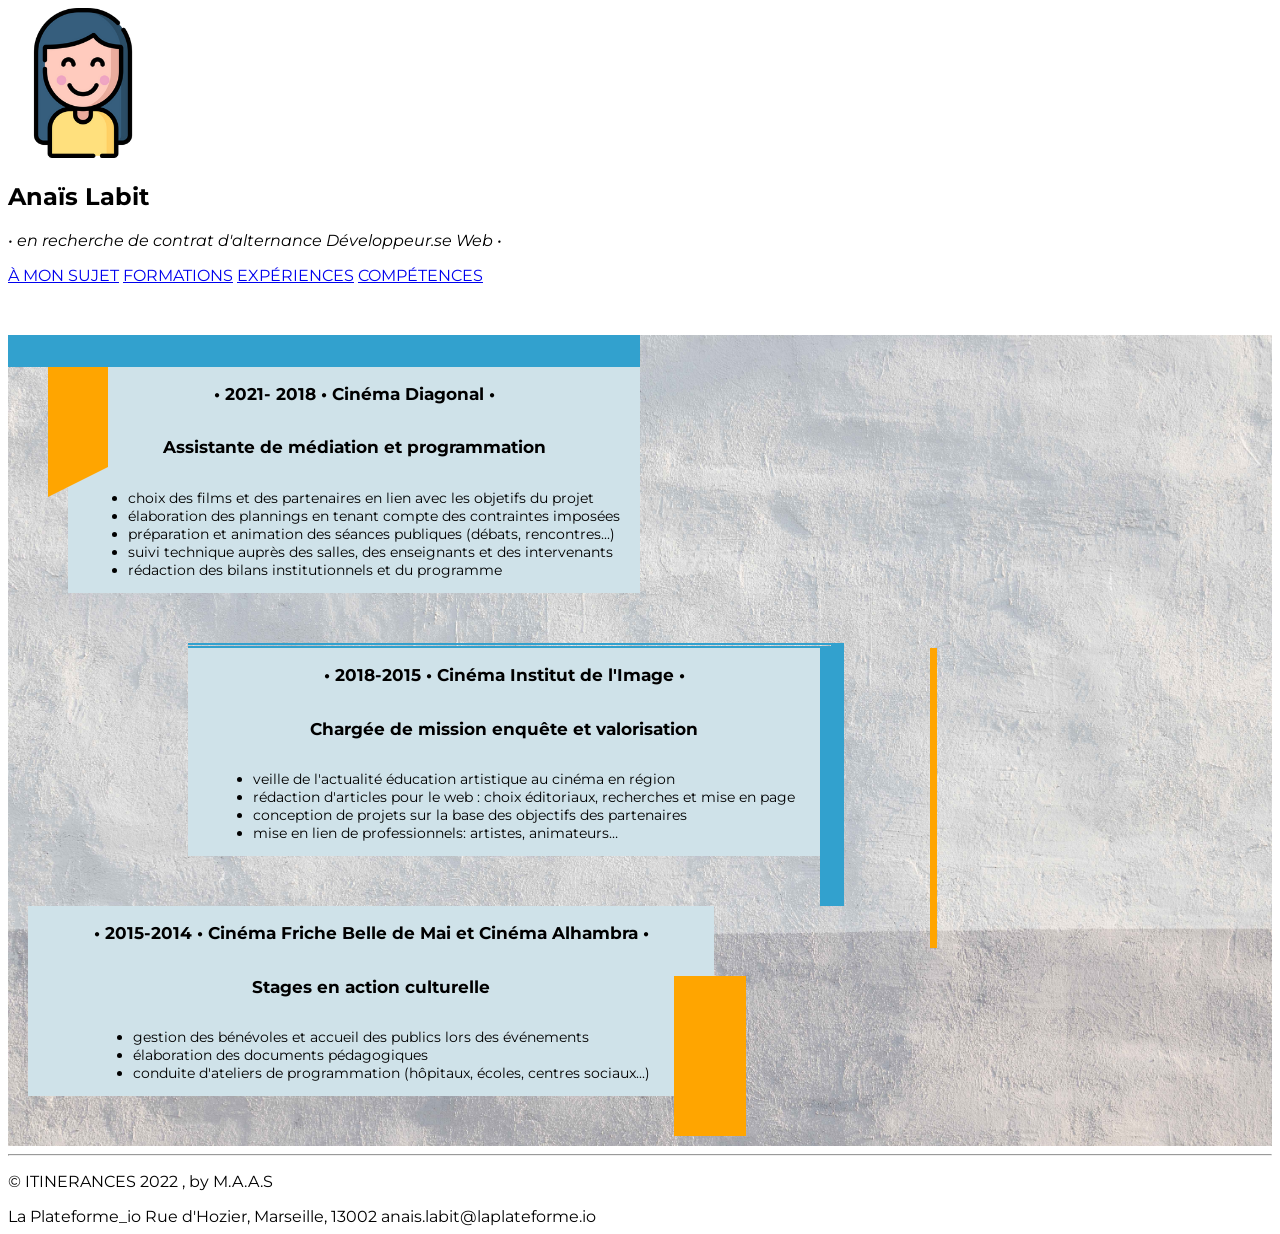
==== index copy.html @ 39f99f38 "adding experiences part" ====
<!DOCTYPE html>

<html lang="fr">
  <head>
    <meta charset="UTF-8" />
    <meta http-equiv="X-UA-Compatible" content="IE=edge" />
    <meta name="viewport" content="width=device-width, initial-scale=1.0" />
    <link rel="stylesheet" href="cv-anais-labit copy.css" />
    <link rel="preconnect" href="https://fonts.googleapis.com" />
    <link rel="preconnect" href="https://fonts.gstatic.com" crossorigin />
    <link
      href="https://fonts.googleapis.com/css2?family=Montserrat:ital,wght@0,400;0,600;0,800;1,400;1,600;1,800&display=swap"
      rel="stylesheet"
    />
    <title>Curriculum vitae Anaïs Labit</title>
  </head>

  <body>
    <header>
      <section class="top_header">
        <img src="avatar.png" alt="avatar Anaïs Labit" />

        <div class="text">
          <h1>Anaïs Labit</h1>
          <p>
            <em>
              • en recherche de contrat d'alternance Développeur.se Web •
            </em>
          </p>
        </div>
      </section>

      <nav>
        <a href="#about">À MON SUJET</a> <a href="#form">FORMATIONS</a>
        <a href="#exp">EXPÉRIENCES</a>
        <a href="#comp">COMPÉTENCES</a>
      </nav>
    </header>

    <div class="page">
      <div id="exp" class="exp_container">
        <div class="article_container1">
          <div class="text_container">
            <h3>• 2021- 2018 • Cinéma Diagonal •</h3>
            <h3>Assistante de médiation et programmation</h3>
            <ul>
              <li>
                choix des films et des partenaires en lien avec les objetifs du
                projet
              </li>
              <li>
                élaboration des plannings en tenant compte des contraintes
                imposées
              </li>
              <li>
                préparation et animation des séances publiques (débats,
                rencontres...)
              </li>
              <li>
                suivi technique auprès des salles, des enseignants et des
                intervenants
              </li>
              <li>rédaction des bilans institutionnels et du programme</li>
            </ul>
          </div>
        </div>

        <div class="article_container2">
          <div class="text_container">
            <h3>• 2018-2015 • Cinéma Institut de l'Image •</h3>
            <h3>Chargée de mission enquête et valorisation</h3>
            <ul>
              <li>
                veille de l'actualité éducation artistique au cinéma en région
              </li>
              <li>
                rédaction d'articles pour le web : choix éditoriaux, recherches
                et mise en page
              </li>
              <li>
                conception de projets sur la base des objectifs des partenaires
              </li>
              <li>mise en lien de professionnels: artistes, animateurs…</li>
            </ul>
          </div>
        </div>

        <div class="article_container3">
          <div class="text_container">
            <h3>
              • 2015-2014 • Cinéma Friche Belle de Mai et Cinéma Alhambra •
            </h3>
            <h3>Stages en action culturelle</h3>
            <ul>
              <li>
                gestion des bénévoles et accueil des publics lors des événements
              </li>
              <li>élaboration des documents pédagogiques</li>
              <li>
                conduite d'ateliers de programmation (hôpitaux, écoles, centres
                sociaux...)
              </li>
            </ul>
          </div>
        </div>
      </div>
    </div>

    <hr />

    <!-- Début du Footer -->
    <footer>
      <div>
        <p>
          &copy; ITINERANCES
          <span class="year">2022</span>
          , by M.A.A.S
        </p>
      </div>
      <div>
        <span>La Plateforme_io</span>
        <span>Rue d'Hozier, Marseille, 13002</span>
        <span>anais.labit@laplateforme.io</span>
      </div>
      <div>
        <a href="https://www.linkedin.com/in/anais-labit-327616129"
          ><i class="fab fa-linkedin"></i
        ></a>
        <a href="https://github.com/anais-labit"
          ><i class="fab fa-github-alt"></i
        ></a>
      </div>
    </footer>
    <!-- Fin du Footer -->
    <!-- Déclaration lien vers algerie.js -->
    <script src="/cambodge.js"></script>
  </body>
</html>
---- cv-anais-labit copy.css ----
body {
  font-family: "Montserrat";
}

/* faire rotationner avatar lorsque l'on passe desssus*/
.top_header img:hover {
  transform: rotate(360deg);
}

/* définir la taille de l'avatar et la vitesse de son animation */
.top_header img {
  width: 150px;
  transition: transform 0.7s ease-in-out;
}

header {
  padding-bottom: 50px;
}

.page{
  background-image: url(/img/bck2.jpg);
  background-size:cover;
}

/* défnir les tailles des images et ajouter des bordures déco */

.article_container3 img {
  width: 180%;
  padding-top: 50px;
  border-left: 1.5rem solid #32a1ce;
}

/* agir sur le contenant du text (taille, centrer, bordures...)*/
.text_container {
  width: 100%;
  background-color: #cfe2e9;
  text-align: justify;
  display: flex;
  justify-content: center;
  flex-direction: column;
  align-items: center;
  font-size: 0.9em;
}

.article_container1 {
  display: flex;
  padding-bottom: 50px;
  border-top: 2rem solid #32a1ce;
  width: 50%;
}

.article_container2 {
  display: flex;
  width: 50%;
  padding-right: 0px;
  padding-bottom: 50px;
  margin-left: 180px;
  border-right: 1.5rem solid #32a1ce;
  border-top: thick double #32a1ce;
  
}

/* 
flex le conteur 2 et reverse par rapport à 1 et 3 */
.article_container3 {
  width: 60%;
  padding-left: 20px;
  display: flex;
  justify-content: flex-end;
  flex-direction: row-reverse;
  padding-bottom: 50px;

}

/* création de contenus déco */
.article_container1::before {
  content: " ";
  left: 40px;
  height: 100px;
  border-bottom: 30px solid transparent;
  border-left: 60px solid orange;
  position: relative;
}
.article_container2::before {
  content: " ";
  left: 930px;
  width: 7px;
  height: 300px;
  background: orange;
  position: absolute;
}
.article_container3::before {
  content: " ";
  right: 40px;
  top: 70px;
  width: 80px;
  height: 160px;
  background: orange;
  position: relative;
}

/* changement de bck color et taille du texte quand hover*/
.article_container1:hover .text_container,
.article_container2:hover .text_container,
.article_container3:hover .text_container {
  color: black;
  background-color: white;
  font-size: 1.1em;
  transition: 0.3s;
}
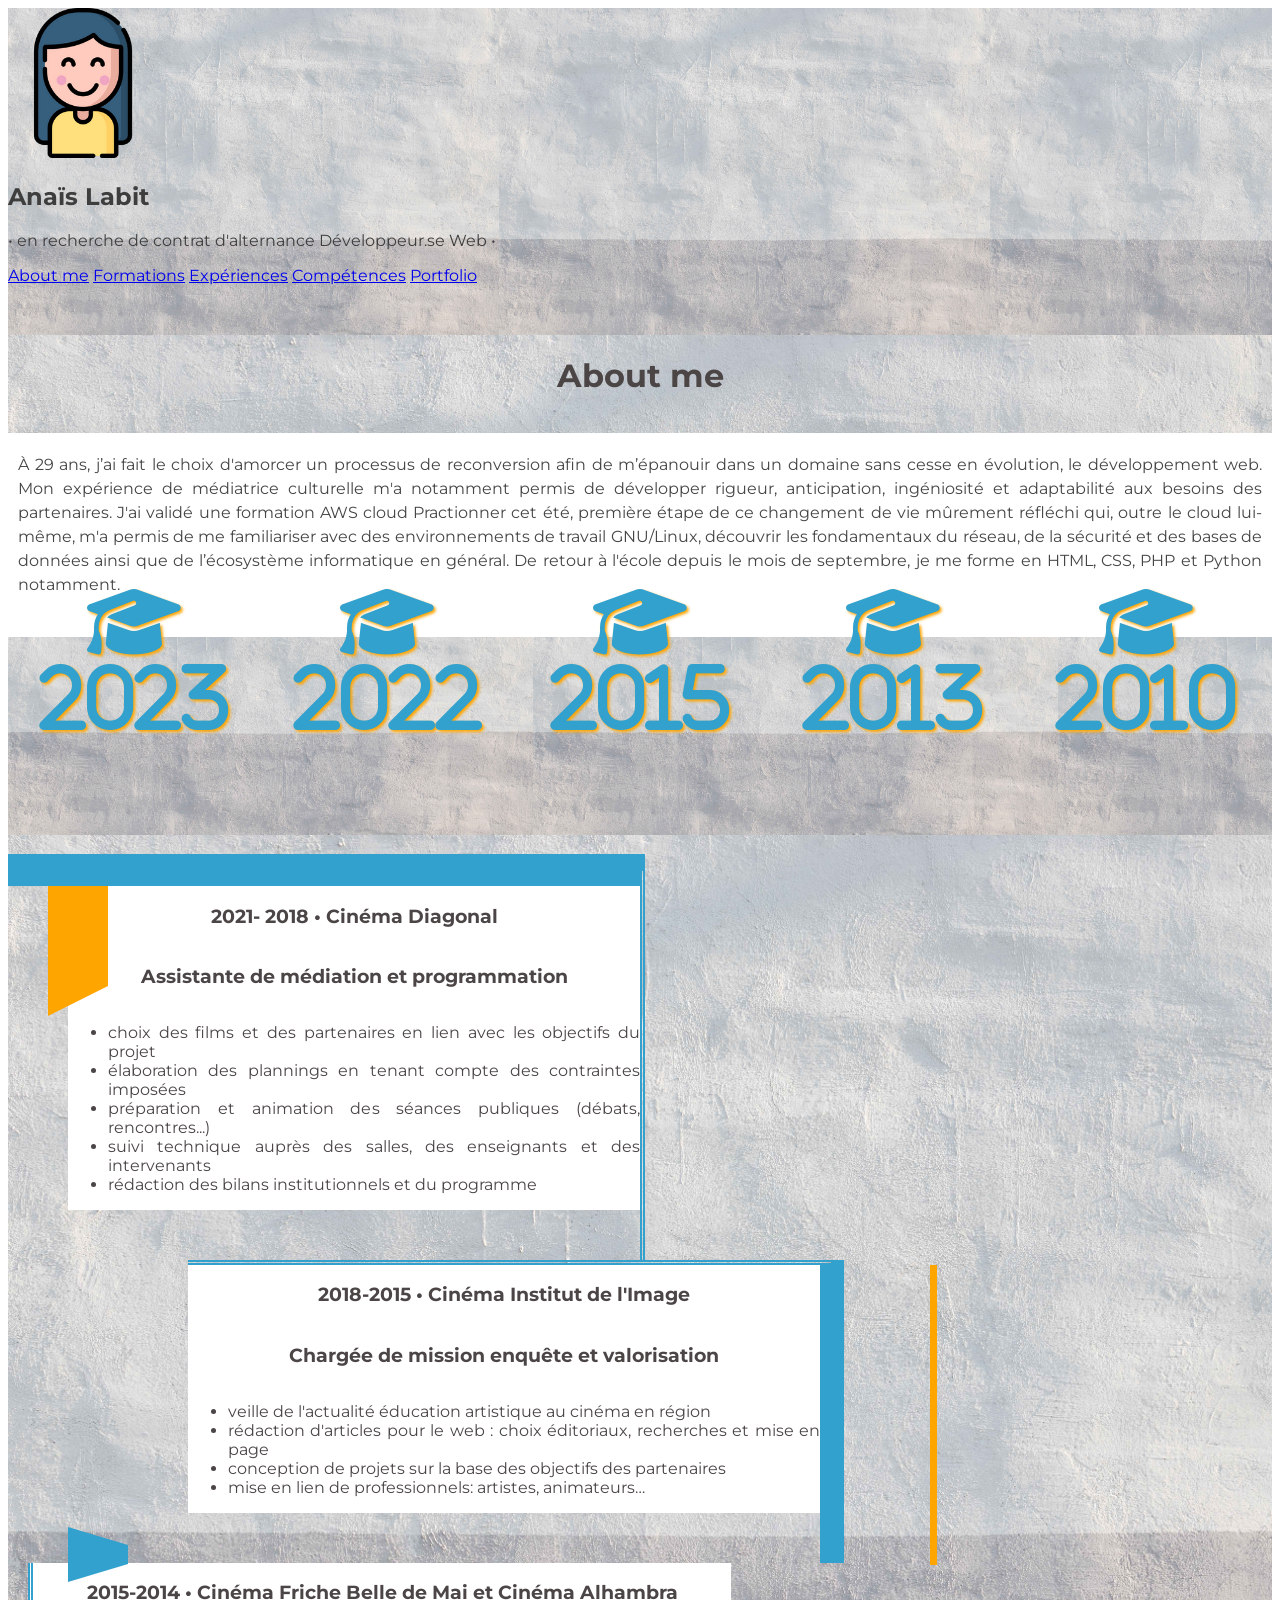
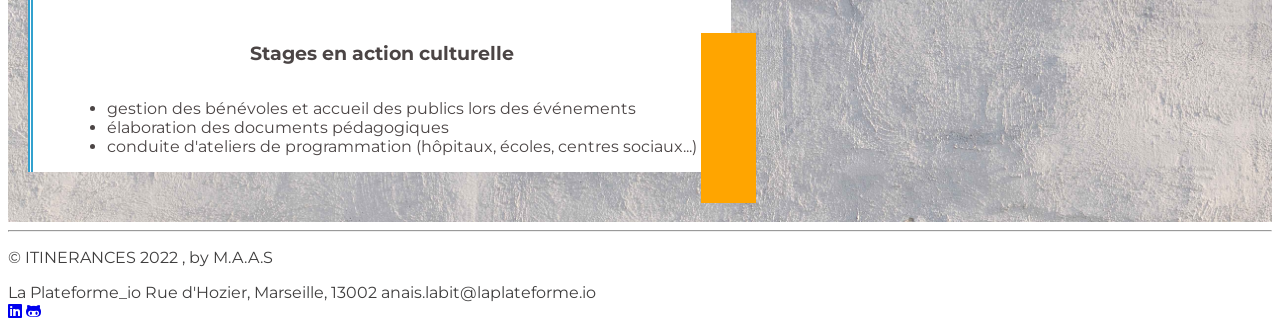
==== commit d03a7c77: "section formations" ====
--- a/index copy.html
+++ b/index copy.html
@@ -9,6 +9,13 @@
     <link rel="preconnect" href="https://fonts.googleapis.com" />
     <link rel="preconnect" href="https://fonts.gstatic.com" crossorigin />
     <link
+      rel="stylesheet"
+      href="https://cdnjs.cloudflare.com/ajax/libs/font-awesome/6.2.0/css/all.min.css"
+      integrity="sha512-xh6O/CkQoPOWDdYTDqeRdPCVd1SpvCA9XXcUnZS2FmJNp1coAFzvtCN9BmamE+4aHK8yyUHUSCcJHgXloTyT2A=="
+      crossorigin="anonymous"
+      referrerpolicy="no-referrer"
+    />
+    <link
       href="https://fonts.googleapis.com/css2?family=Montserrat:ital,wght@0,400;0,600;0,800;1,400;1,600;1,800&display=swap"
       rel="stylesheet"
     />
@@ -22,30 +29,117 @@
 
         <div class="text">
           <h1>Anaïs Labit</h1>
-          <p>
-            <em>
-              • en recherche de contrat d'alternance Développeur.se Web •
-            </em>
-          </p>
+          <p>• en recherche de contrat d'alternance Développeur.se Web •</p>
         </div>
       </section>
-
       <nav>
-        <a href="#about">À MON SUJET</a> <a href="#form">FORMATIONS</a>
-        <a href="#exp">EXPÉRIENCES</a>
-        <a href="#comp">COMPÉTENCES</a>
+        <a href="#about">About me</a> <a href="#form">Formations</a>
+        <a href="#exp">Expériences</a>
+        <a href="#comp">Compétences</a>
+        <a href="#port">Portfolio</a>
       </nav>
     </header>
+
+    <div class="aboutme_banner">
+      <h1 id="about">About me</h1>
+      <p>
+        À 29 ans, j’ai fait le choix d'amorcer un processus de reconversion afin
+        de m’épanouir dans un domaine sans cesse en évolution, le développement
+        web. Mon expérience de médiatrice culturelle m'a notamment permis de
+        développer rigueur, anticipation, ingéniosité et adaptabilité aux
+        besoins des partenaires. J'ai validé une formation AWS cloud Practionner
+        cet été, première étape de ce changement de vie mûrement réfléchi qui,
+        outre le cloud lui-même, m'a permis de me familiariser avec des
+        environnements de travail GNU/Linux, découvrir les fondamentaux du
+        réseau, de la sécurité et des bases de données ainsi que de l’écosystème
+        informatique en général. De retour à l'école depuis le mois de
+        septembre, je me forme en HTML, CSS, PHP et Python notamment.
+      </p>
+    </div>
+
+    <div class="cards_container">
+      <div class="flip_card">
+        <div class="flip_card_inner">
+          <div class="flip_card_front">
+            <span> <i class="fa-solid fa-graduation-cap"> 2023</i> </span>
+          </div>
+          <div class="flip_card_back">
+            <h3>Titre Développeur Web niveau 5</h3>
+            <p>La Plateforme (rentrée septembre 2022)</p>
+            <a href="https://laplateforme.io/start/developpeur-web-mobile/"
+              >Découvrir l'école</a
+            >
+          </div>
+        </div>
+      </div>
+
+      <div class="flip_card">
+        <div class="flip_card_inner">
+          <div class="flip_card_front">
+            <span> <i class="fa-solid fa-graduation-cap"> 2022</i> </span>
+          </div>
+
+          <div class="flip_card_back">
+            <h3>Certification AWS Cloud Practitioner</h3>
+            <p>Amazon Web Service</p>
+            <a
+              href="https://www.credly.com/badges/08363970-aba5-4b36-8e09-9bada1097b07/public_url"
+              >Voir mon certificat</a
+            >
+          </div>
+        </div>
+      </div>
+
+      <div class="flip_card">
+        <div class="flip_card_inner">
+          <div class="flip_card_front">
+            <span> <i class="fa-solid fa-graduation-cap"> 2015</i> </span>
+          </div>
+          <div class="flip_card_back">
+            <h3>Master Médiation culturelle des arts</h3>
+            <p>Mémoire : « Le cinéma, un Art au cœur d’une industrie. »</p>
+            <p>Aix-Marseille Université</p>
+          </div>
+        </div>
+      </div>
+
+      <div class="flip_card">
+        <div class="flip_card_inner">
+          <div class="flip_card_front">
+            <span> <i class="fa-solid fa-graduation-cap"> 2013</i> </span>
+          </div>
+          <div class="flip_card_back">
+            <h3>Licence Anthropologie Culturelle</h3>
+            <p>University of Sussex (GB)</p>
+            <a href="https://www.sussex.ac.uk/anthropology/"
+              >Découvrir l'université</a
+            >
+          </div>
+        </div>
+      </div>
+
+      <div class="flip_card">
+        <div class="flip_card_inner">
+          <div class="flip_card_front">
+            <span> <i class="fa-solid fa-graduation-cap"> 2010</i> </span>
+          </div>
+          <div class="flip_card_back">
+            <h3>Lycée Sacré-coeur <br />Aix-en-Provence</h3>
+            <p>Baccalauréat littéraire spécialité cinéma</p>
+          </div>
+        </div>
+      </div>
+    </div>
 
     <div class="page">
       <div id="exp" class="exp_container">
         <div class="article_container1">
           <div class="text_container">
-            <h3>• 2021- 2018 • Cinéma Diagonal •</h3>
+            <h3>2021- 2018 • Cinéma Diagonal</h3>
             <h3>Assistante de médiation et programmation</h3>
             <ul>
               <li>
-                choix des films et des partenaires en lien avec les objetifs du
+                choix des films et des partenaires en lien avec les objectifs du
                 projet
               </li>
               <li>
@@ -67,7 +161,7 @@
 
         <div class="article_container2">
           <div class="text_container">
-            <h3>• 2018-2015 • Cinéma Institut de l'Image •</h3>
+            <h3>2018-2015 • Cinéma Institut de l'Image</h3>
             <h3>Chargée de mission enquête et valorisation</h3>
             <ul>
               <li>
@@ -87,9 +181,7 @@
 
         <div class="article_container3">
           <div class="text_container">
-            <h3>
-              • 2015-2014 • Cinéma Friche Belle de Mai et Cinéma Alhambra •
-            </h3>
+            <h3>2015-2014 • Cinéma Friche Belle de Mai et Cinéma Alhambra</h3>
             <h3>Stages en action culturelle</h3>
             <ul>
               <li>
@@ -107,6 +199,24 @@
     </div>
 
     <hr />
+
+
+
+
+
+
+
+
+
+
+
+
+
+
+
+
+
+
 
     <!-- Début du Footer -->
     <footer>
--- a/cv-anais-labit copy.css
+++ b/cv-anais-labit copy.css
@@ -1,5 +1,6 @@
 body {
   font-family: "Montserrat";
+  color: rgb(63, 62, 62);
 }
 
 /* faire rotationner avatar lorsque l'on passe desssus*/
@@ -15,37 +16,126 @@
 
 header {
   padding-bottom: 50px;
-}
-
-.page{
+    background-image: url(/img/bck2.jpg);
+  background-size: contain;
+}
+
+/* RUBRIQUE À PROPOS DE MOI  */
+
+.aboutme_banner {
   background-image: url(/img/bck2.jpg);
-  background-size:cover;
-}
-
-/* défnir les tailles des images et ajouter des bordures déco */
-
-.article_container3 img {
-  width: 180%;
-  padding-top: 50px;
-  border-left: 1.5rem solid #32a1ce;
+  background-size: cover;
+  display: flex;
+  align-items: center;
+  flex-direction: column;
+  height: 100px;
+  color: rgb(75, 69, 69);
+  padding-bottom: 50px;
+}
+
+.aboutme_banner p {
+  color: rgb(70, 69, 69);
+  text-align: justify;
+  background-color: #fff;
+  padding-top: 20px;
+  padding-bottom: 40px;
+  padding-left: 10px;
+  padding-right: 10px;
+  line-height: 1.5em;
+}
+
+/* RUBRIQUE FORMATIONS */
+
+/*  définir les proporités du container .flip_card */
+.flip_card {
+  width: 200px;
+  height: 200px;
+  perspective: 1000px;
+}
+
+/* containeur de l'avant et l'arrière de la card */
+.flip_card_inner {
+  position: relative;
+  width: 100%;
+  height: 100%;
+  text-align: center;
+  transition: transform 0.8s;
+  transform-style: preserve-3d;
+}
+
+/* tourner à 180° sur soi même quand hover sur lee container .flip_card */
+.flip_card:hover .flip_card_inner {
+  transform: rotateY(180deg);
+}
+
+/* placer l'avant et l'arrière de la card */
+.flip_card_front,
+.flip_card_back {
+  position: absolute;
+  width: 100%;
+  height: 100%;
+  backface-visibility: hidden;
+}
+
+/* définir les propriétés du back de la card */
+.flip_card_back {
+  color:   color: rgb(75, 69, 69);
+  transform: rotateY(180deg);
+  text-align: center;
+  padding: 5px;
+  background-color: orange;
+  color: #fff;
+}
+
+
+/* positionner les cartes côte à côte */
+.cards_container {
+  display: flex;
+  flex-direction: row;
+  justify-content: space-around;
+  padding-top: 100px;
+  padding-bottom: 50px;
+  background-image: url(/img/bck2.jpg);
+  background-size: contain;
+}
+
+.cards_container a {
+  color: rgb(95, 93, 93);
+}
+
+.flip_card_front span {
+  border-radius: 50px;
+  color: #32a1ce;
+  text-shadow: 2px 2px 3px orange;
+  font-size: 75px;
+}
+
+/* RUBRIQUE EXPERIENCES */
+
+.page {
+  background-image: url(/img/bck2.jpg);
+  background-size: cover;
 }
 
 /* agir sur le contenant du text (taille, centrer, bordures...)*/
 .text_container {
   width: 100%;
-  background-color: #cfe2e9;
   text-align: justify;
   display: flex;
   justify-content: center;
   flex-direction: column;
   align-items: center;
-  font-size: 0.9em;
+  font-size: 1em;
+  background-color: white;
+    color: rgb(75, 69, 69);
+
 }
 
 .article_container1 {
   display: flex;
   padding-bottom: 50px;
   border-top: 2rem solid #32a1ce;
+  border-right: thick double #32a1ce;
   width: 50%;
 }
 
@@ -57,19 +147,19 @@
   margin-left: 180px;
   border-right: 1.5rem solid #32a1ce;
   border-top: thick double #32a1ce;
-  
-}
-
-/* 
-flex le conteur 2 et reverse par rapport à 1 et 3 */
+}
+
+.article_container3 .text_container {
+  border-left: thick double #32a1ce;
+}
+
+/* flex le conteur 2 et reverse par rapport à 1 et 3 */
 .article_container3 {
   width: 60%;
   padding-left: 20px;
   display: flex;
-  justify-content: flex-end;
   flex-direction: row-reverse;
   padding-bottom: 50px;
-
 }
 
 /* création de contenus déco */
@@ -91,20 +181,33 @@
 }
 .article_container3::before {
   content: " ";
-  right: 40px;
+  right: 30px;
   top: 70px;
-  width: 80px;
-  height: 160px;
+  width: 60px;
+  height: 170px;
   background: orange;
   position: relative;
 }
+
+
+.page::before {
+  content: " ";
+  width: 0;
+  height: 0;
+  position: relative;
+  top: 710px;
+  left: 60px;
+  border-top: 18px solid transparent;
+  border-bottom: 18px solid transparent;
+  border-left: 60px solid #32a1ce;
+}
+
 
 /* changement de bck color et taille du texte quand hover*/
 .article_container1:hover .text_container,
 .article_container2:hover .text_container,
 .article_container3:hover .text_container {
-  color: black;
-  background-color: white;
   font-size: 1.1em;
   transition: 0.3s;
-}
+  
+}
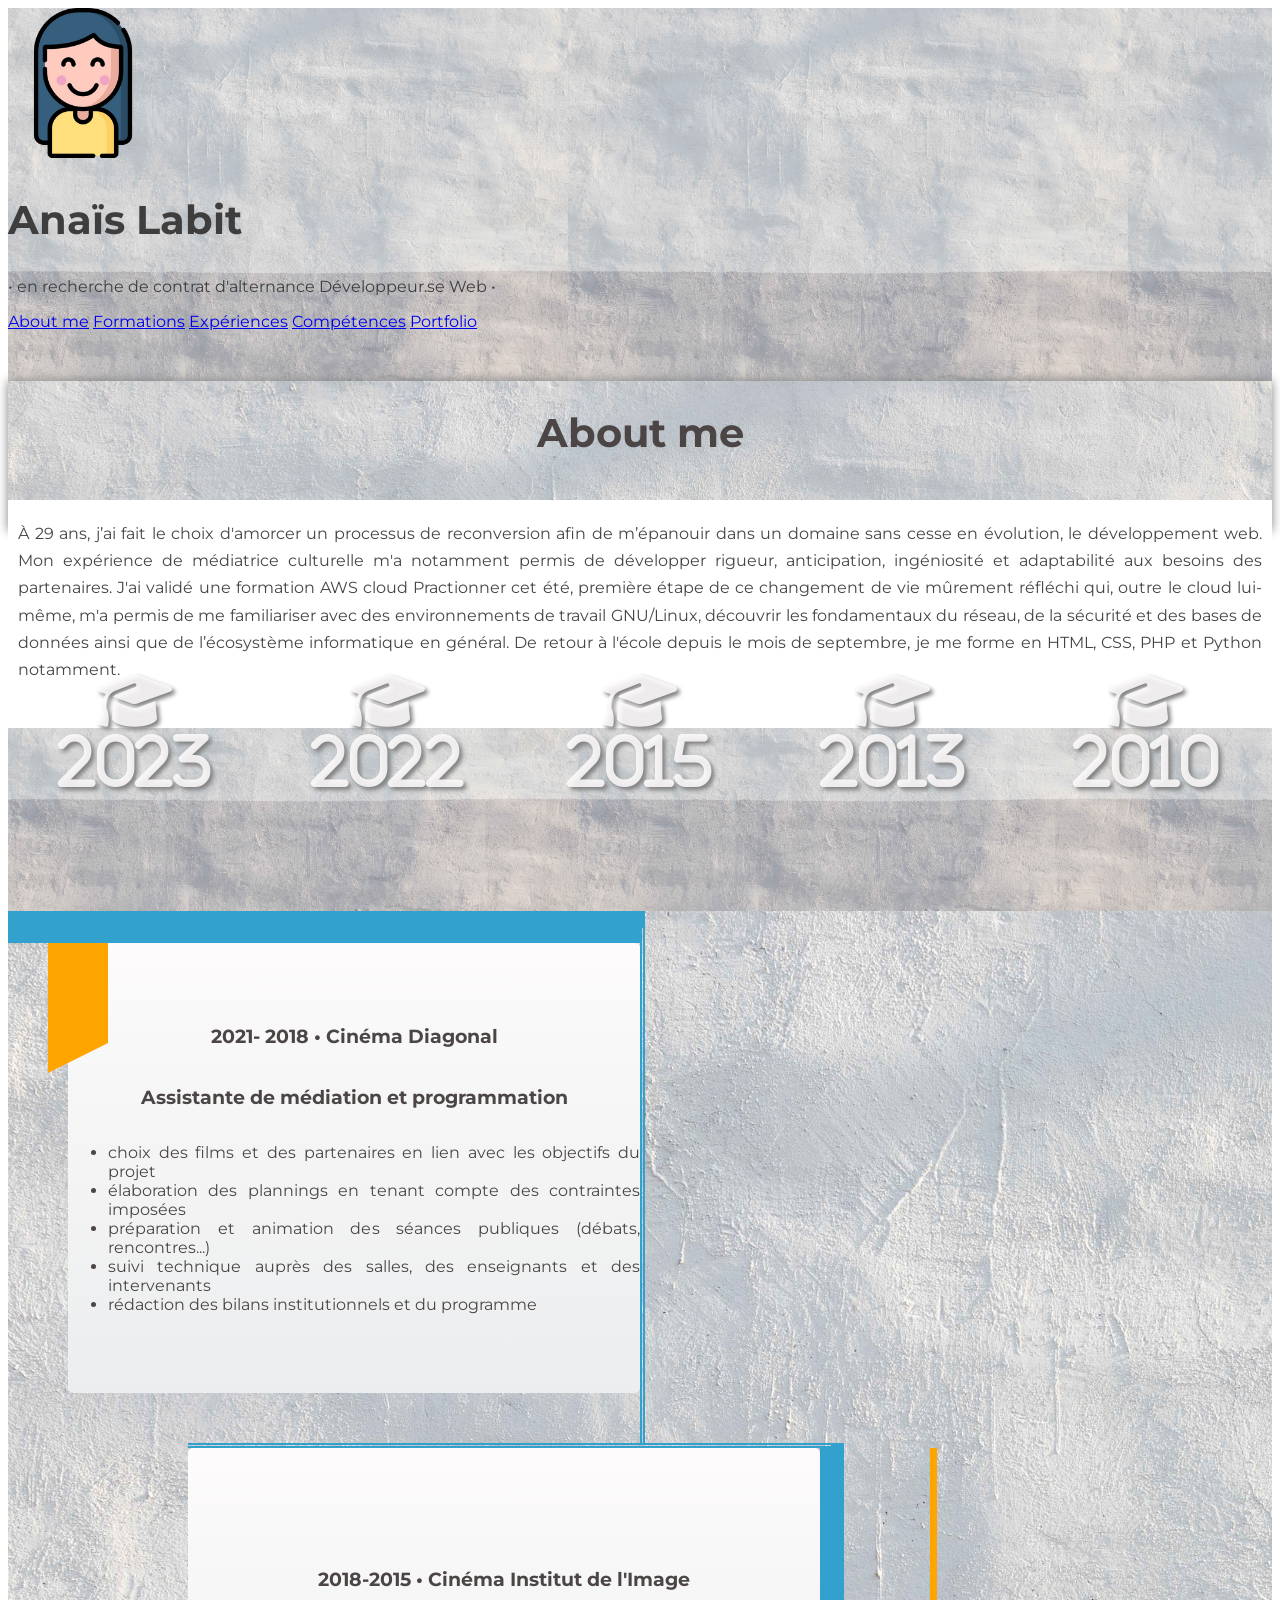
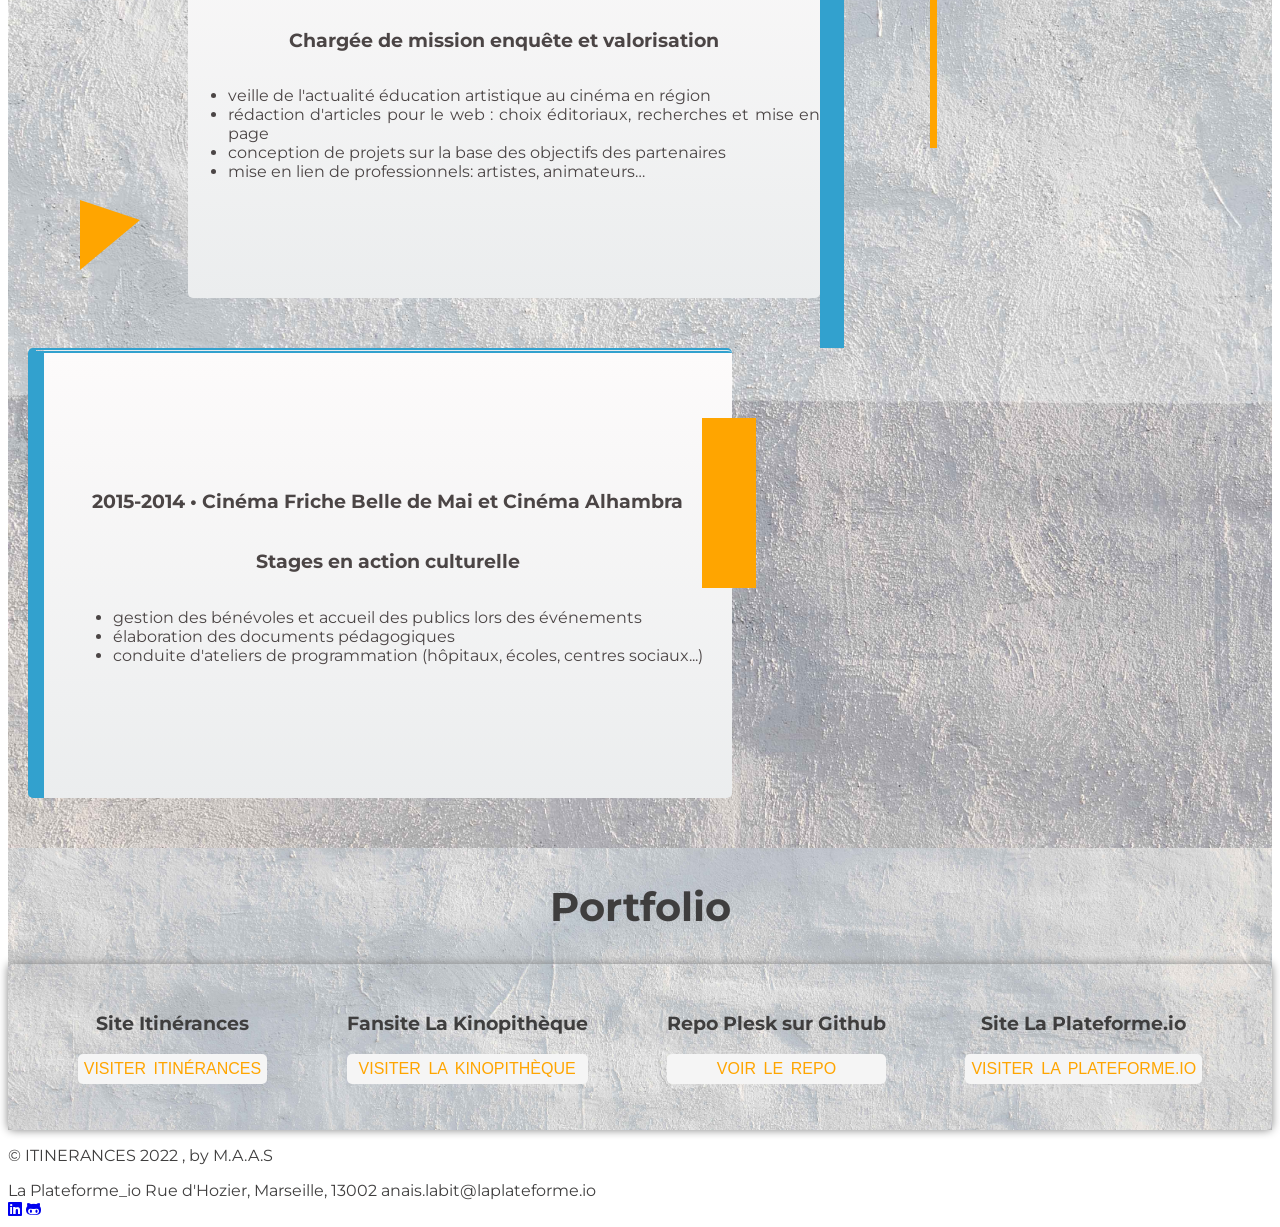
==== commit 8ad59b34: "ajout portfolio et chg couleurs" ====
--- a/index copy.html
+++ b/index copy.html
@@ -198,25 +198,36 @@
       </div>
     </div>
 
-    <hr />
-
-
-
-
-
-
-
-
-
-
-
-
-
-
-
-
-
-
+    <section class="portfolio">
+      <div class="container"><h1>Portfolio</h1></div>
+      <div class="cards">
+        <div class="card0">
+          <h3>Site Itinérances</h3>
+          <button>
+            <a href="">VISITER ITINÉRANCES</a>
+          </button>
+        </div>
+        <div class="card1">
+          <h3>Fansite La Kinopithèque</h3>
+          <button>
+            <a href="https://anais-labit.students-laplateforme.io/fansite/">VISITER LA KINOPITHÈQUE</a>
+          </button>
+        </div>
+        <div class="card2">
+          <h3>Repo Plesk sur Github</h3>
+          <button>
+            <a href="https://github.com/anais-labit/Plesk">VOIR LE REPO</a>
+          </button>
+        </div>
+        <div class="card3">
+          <h3>Site La Plateforme.io</h3>
+            <button>
+              <a href="https://anais-labit.students-laplateforme.io/Plesk/accueil.html">VISITER LA PLATEFORME.IO</a>
+            </button>
+          </p>
+        </div>
+      </div>
+    </section>
 
     <!-- Début du Footer -->
     <footer>
--- a/cv-anais-labit copy.css
+++ b/cv-anais-labit copy.css
@@ -31,17 +31,18 @@
   height: 100px;
   color: rgb(75, 69, 69);
   padding-bottom: 50px;
+  box-shadow: 0 0 10px grey;
 }
 
 .aboutme_banner p {
   color: rgb(70, 69, 69);
   text-align: justify;
-  background-color: #fff;
+  background-color: #ffffff;
   padding-top: 20px;
-  padding-bottom: 40px;
+  padding-bottom: 45px;
   padding-left: 10px;
   padding-right: 10px;
-  line-height: 1.5em;
+  line-height: 1.7em;
 }
 
 /* RUBRIQUE FORMATIONS */
@@ -93,8 +94,8 @@
   display: flex;
   flex-direction: row;
   justify-content: space-around;
-  padding-top: 100px;
-  padding-bottom: 50px;
+  padding-top: 140px;
+  padding-bottom: 40px;
   background-image: url(/img/bck2.jpg);
   background-size: contain;
 }
@@ -105,9 +106,9 @@
 
 .flip_card_front span {
   border-radius: 50px;
-  color: #32a1ce;
-  text-shadow: 2px 2px 3px orange;
-  font-size: 75px;
+  color: #fdfbfbe0;
+  text-shadow: 3px 3px 4px grey;
+  font-size: 60px;
 }
 
 /* RUBRIQUE EXPERIENCES */
@@ -119,6 +120,7 @@
 
 /* agir sur le contenant du text (taille, centrer, bordures...)*/
 .text_container {
+  border-radius: 5px;
   width: 100%;
   text-align: justify;
   display: flex;
@@ -126,7 +128,7 @@
   flex-direction: column;
   align-items: center;
   font-size: 1em;
-  background-color: white;
+  background: linear-gradient(#fdfbfb, #ebedee);
     color: rgb(75, 69, 69);
 
 }
@@ -137,11 +139,13 @@
   border-top: 2rem solid #32a1ce;
   border-right: thick double #32a1ce;
   width: 50%;
+    height: 50vh;
 }
 
 .article_container2 {
   display: flex;
   width: 50%;
+    height: 50vh;
   padding-right: 0px;
   padding-bottom: 50px;
   margin-left: 180px;
@@ -150,12 +154,15 @@
 }
 
 .article_container3 .text_container {
-  border-left: thick double #32a1ce;
+  border-left: 1rem solid #32a1ce;
+    border-top: thick double #32a1ce;
+
 }
 
 /* flex le conteur 2 et reverse par rapport à 1 et 3 */
 .article_container3 {
   width: 60%;
+  height: 50vh;
   padding-left: 20px;
   display: flex;
   flex-direction: row-reverse;
@@ -194,12 +201,12 @@
   content: " ";
   width: 0;
   height: 0;
-  position: relative;
-  top: 710px;
-  left: 60px;
-  border-top: 18px solid transparent;
-  border-bottom: 18px solid transparent;
-  border-left: 60px solid #32a1ce;
+  position: absolute;
+  top: 1800px;
+  left: 80px;
+  border-top: 20px solid transparent;
+  border-bottom: 50px solid transparent;
+  border-left: 60px solid orange;
 }
 
 
@@ -211,3 +218,60 @@
   transition: 0.3s;
   
 }
+
+
+/* RUBRIQUE PORTFOLIO */
+
+.portfolio {
+background-image: url(/img/bck2.jpg);
+background-size: cover;
+  display: flex;
+  flex-direction: column;
+  max-width: 100%;
+}
+
+.portfolio .container {
+  display: flex;
+  justify-content: center;
+  }
+
+h1 {
+  font-size: 40px;
+}
+
+.cards {
+  display: flex;
+  justify-content: space-around;
+  text-align: center;
+  padding-bottom: 50px;
+}
+
+.portfolio .cards button {
+  background-color:whitesmoke;
+  word-spacing: 0.2em;
+  text-align: center;
+  padding: 6px;
+  font-size: 16px;
+  border: none;
+  border-radius: 5px;
+  width: 100%;
+}
+
+.portfolio button a {
+  text-decoration: none;
+  color:orange;
+  position: relative;
+}
+
+.cards:hover {
+padding-top: 60px;
+padding-bottom: 60px;
+
+}
+
+.cards{
+  padding: 30px;
+  outline: none;
+  box-shadow: 0 0 10px grey;
+  border-radius: 5px;
+}
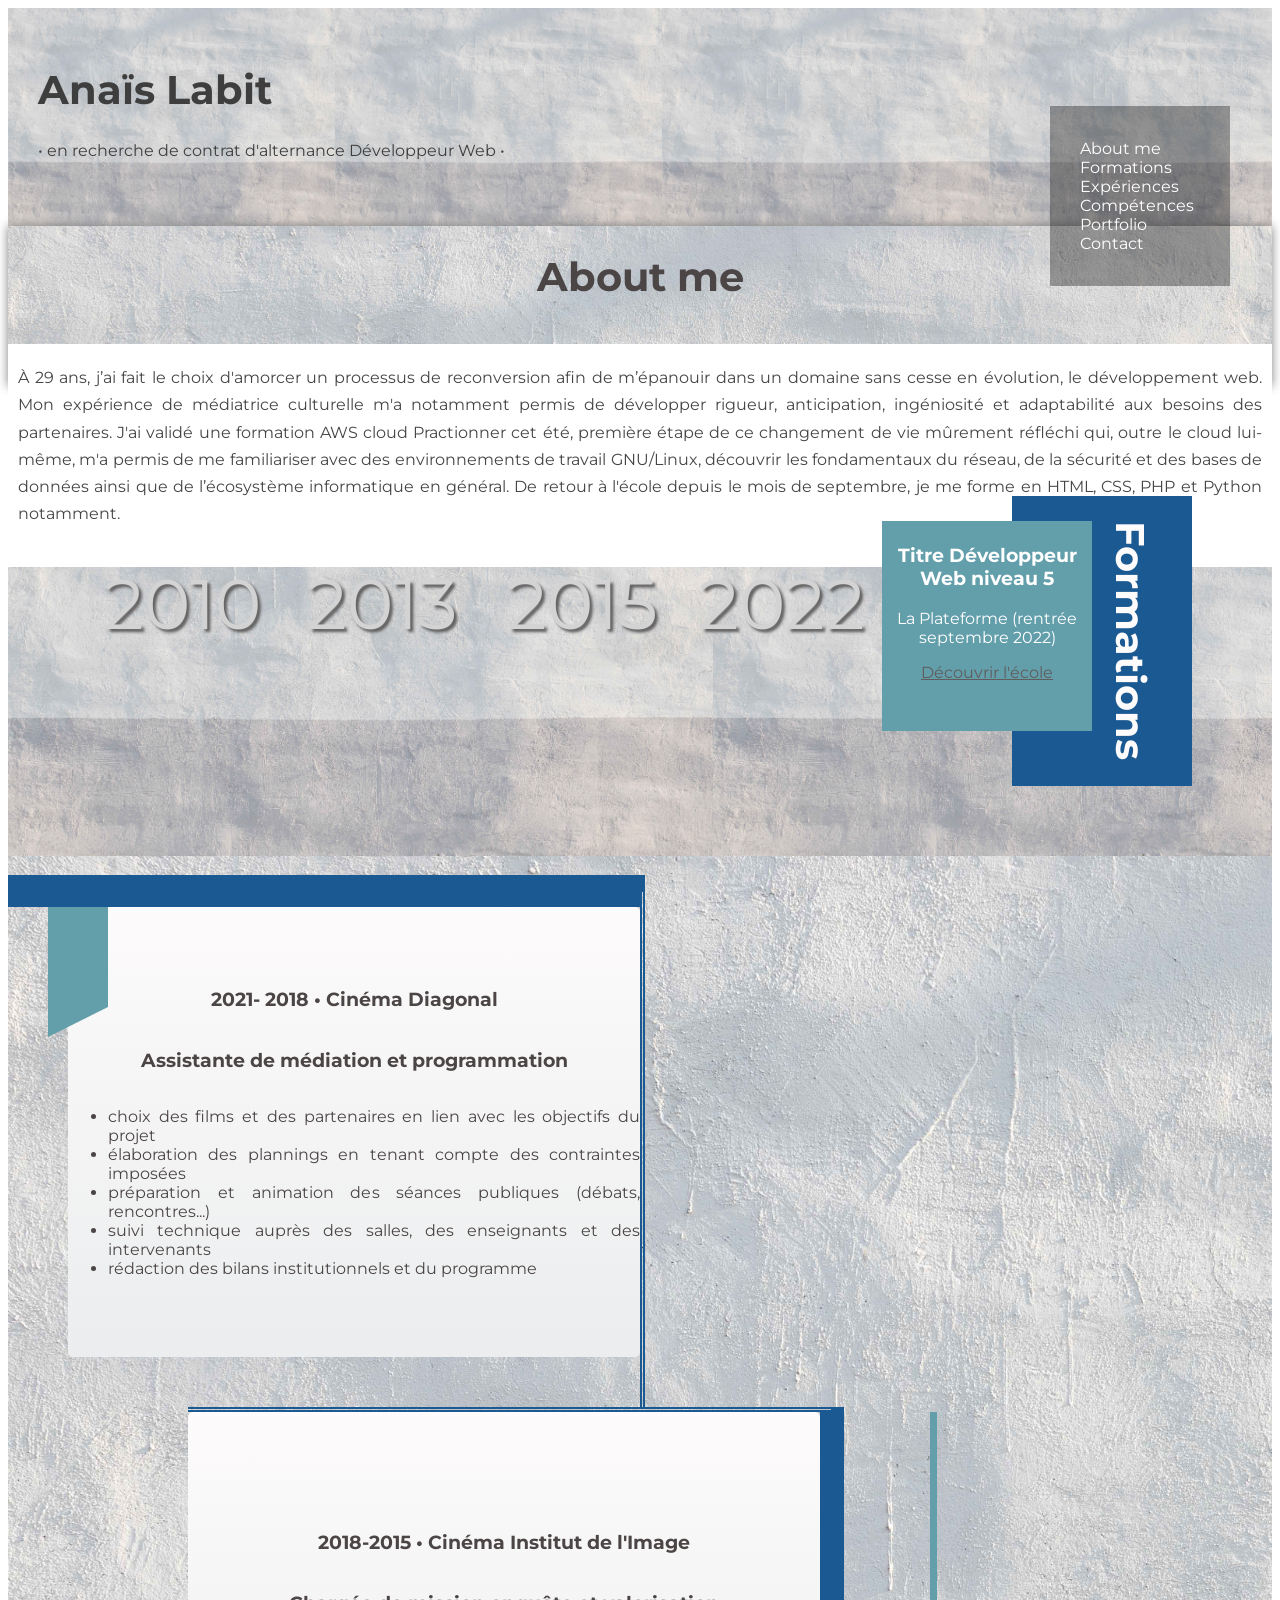
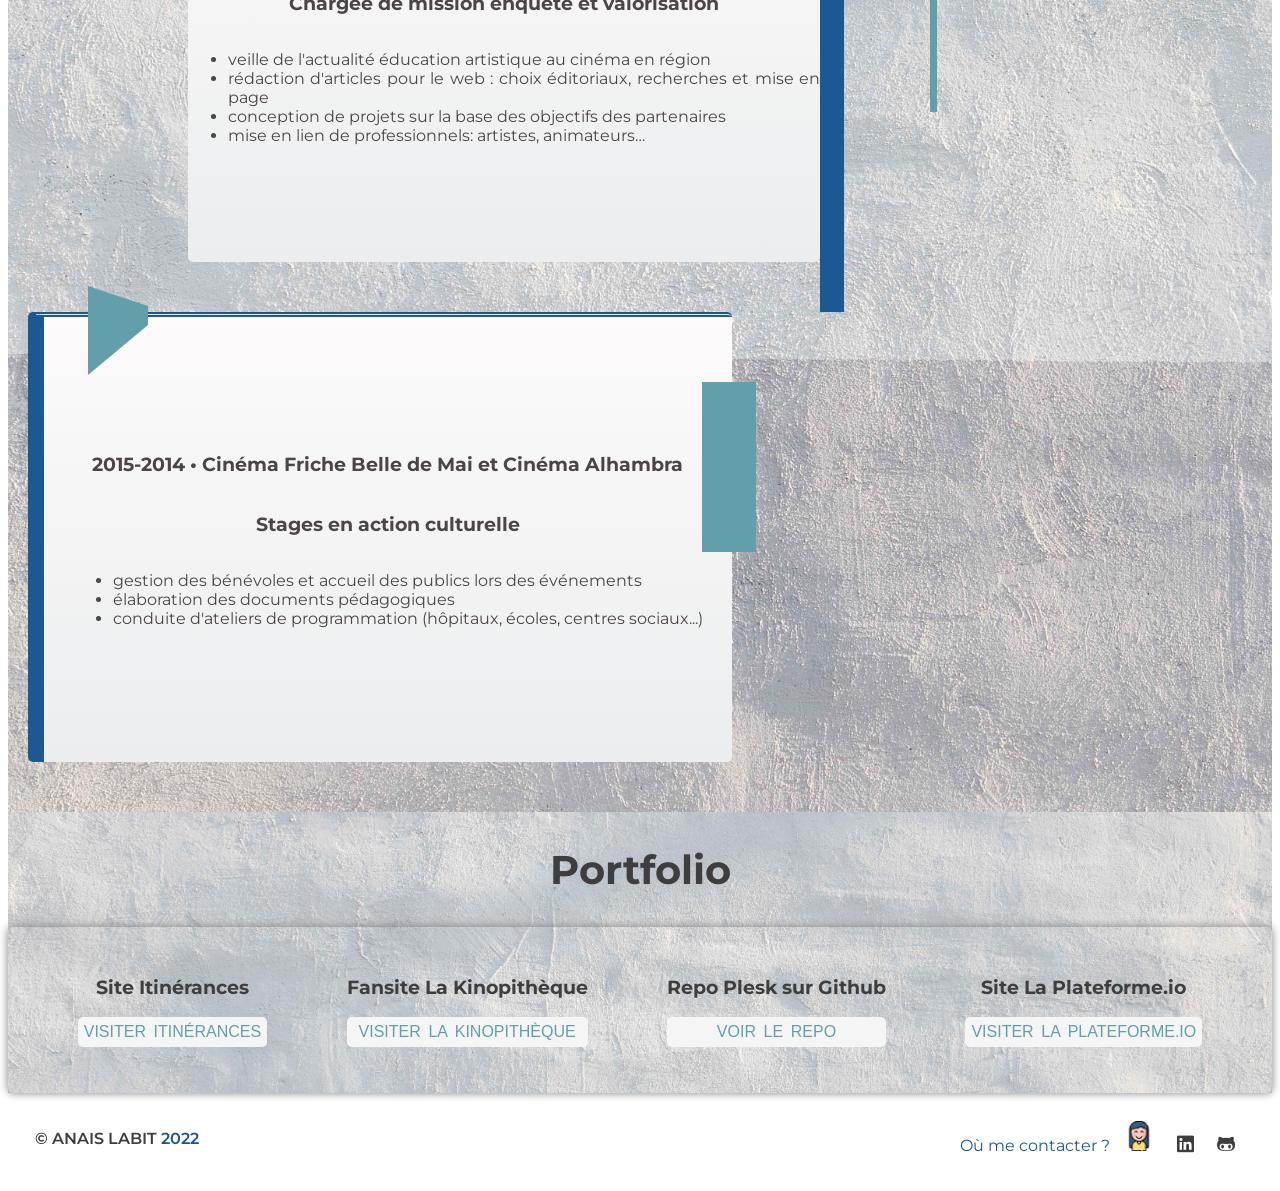
==== commit 48b18ad7: "navbar et footer" ====
--- a/index copy.html
+++ b/index copy.html
@@ -24,19 +24,22 @@
 
   <body>
     <header>
-      <section class="top_header">
-        <img src="avatar.png" alt="avatar Anaïs Labit" />
-
+      
         <div class="text">
           <h1>Anaïs Labit</h1>
-          <p>• en recherche de contrat d'alternance Développeur.se Web •</p>
+          <p>• en recherche de contrat d'alternance Développeur Web •</p>
         </div>
       </section>
       <nav>
-        <a href="#about">About me</a> <a href="#form">Formations</a>
-        <a href="#exp">Expériences</a>
-        <a href="#comp">Compétences</a>
-        <a href="#port">Portfolio</a>
+        <ul>
+          <li><a href="#about">About me</a></li>
+          <li> <a href="#form">Formations</a></li>
+        <li><a href="#exp">Expériences</a></li>
+        <li><a href="#comp">Compétences</a></li>
+        <li><a href="#port">Portfolio</a></li>
+                <li><a href="#cont">Contact</a></li>
+
+        </ul>
       </nav>
     </header>
 
@@ -58,25 +61,28 @@
     </div>
 
     <div class="cards_container">
-      <div class="flip_card">
-        <div class="flip_card_inner">
-          <div class="flip_card_front">
-            <span> <i class="fa-solid fa-graduation-cap"> 2023</i> </span>
-          </div>
-          <div class="flip_card_back">
+              <div class="card_content"> <h1 id="form">Formations</h1> </div>
+<div class="first_card"> 
+  <!-- <div class="flip_card">           
+  <div class="flip_card_inner">
+          <div class="flip_card_front">
+          <span> <i class="fa-solid fa-graduation-cap"> 2023</i> </span>
+
+          </div> 
+          <div class="flip_card_back"> -->
             <h3>Titre Développeur Web niveau 5</h3>
             <p>La Plateforme (rentrée septembre 2022)</p>
             <a href="https://laplateforme.io/start/developpeur-web-mobile/"
               >Découvrir l'école</a
             >
-          </div>
-        </div>
-      </div>
-
-      <div class="flip_card">
-        <div class="flip_card_inner">
-          <div class="flip_card_front">
-            <span> <i class="fa-solid fa-graduation-cap"> 2022</i> </span>
+          <!-- </div>
+        </div> -->
+      </div>
+
+      <div class="flip_card">
+        <div class="flip_card_inner">
+          <div class="flip_card_front">
+            <span> 2022</span>
           </div>
 
           <div class="flip_card_back">
@@ -93,7 +99,7 @@
       <div class="flip_card">
         <div class="flip_card_inner">
           <div class="flip_card_front">
-            <span> <i class="fa-solid fa-graduation-cap"> 2015</i> </span>
+            <span> 2015</span>
           </div>
           <div class="flip_card_back">
             <h3>Master Médiation culturelle des arts</h3>
@@ -106,7 +112,7 @@
       <div class="flip_card">
         <div class="flip_card_inner">
           <div class="flip_card_front">
-            <span> <i class="fa-solid fa-graduation-cap"> 2013</i> </span>
+            <span>2013</span>
           </div>
           <div class="flip_card_back">
             <h3>Licence Anthropologie Culturelle</h3>
@@ -121,7 +127,7 @@
       <div class="flip_card">
         <div class="flip_card_inner">
           <div class="flip_card_front">
-            <span> <i class="fa-solid fa-graduation-cap"> 2010</i> </span>
+            <span> 2010 </span>
           </div>
           <div class="flip_card_back">
             <h3>Lycée Sacré-coeur <br />Aix-en-Provence</h3>
@@ -130,6 +136,7 @@
         </div>
       </div>
     </div>
+    
 
     <div class="page">
       <div id="exp" class="exp_container">
@@ -199,7 +206,7 @@
     </div>
 
     <section class="portfolio">
-      <div class="container"><h1>Portfolio</h1></div>
+      <div class="container"><h1 id="port">Portfolio</h1></div>
       <div class="cards">
         <div class="card0">
           <h3>Site Itinérances</h3>
@@ -232,28 +239,16 @@
     <!-- Début du Footer -->
     <footer>
       <div>
-        <p>
-          &copy; ITINERANCES
-          <span class="year">2022</span>
-          , by M.A.A.S
+        <p>&copy; ANAIS LABIT <span class="year">2022</span>
         </p>
       </div>
+      <div></div>
       <div>
-        <span>La Plateforme_io</span>
-        <span>Rue d'Hozier, Marseille, 13002</span>
-        <span>anais.labit@laplateforme.io</span>
-      </div>
-      <div>
-        <a href="https://www.linkedin.com/in/anais-labit-327616129"
-          ><i class="fab fa-linkedin"></i
-        ></a>
-        <a href="https://github.com/anais-labit"
-          ><i class="fab fa-github-alt"></i
-        ></a>
+        <span id="cont">Où me contacter ?</span>
+        <a href="mailto:anais.labit@gmail.com"><img src="avatar.png" alt="avatar Anaïs Labit"></a>        
+        <a href="https://www.linkedin.com/in/anais-labit-327616129"><i class="fab fa-linkedin"></i></a>
+        <a href="https://github.com/anais-labit"><i class="fab fa-github-alt"></i></a>
       </div>
     </footer>
-    <!-- Fin du Footer -->
-    <!-- Déclaration lien vers algerie.js -->
-    <script src="/cambodge.js"></script>
   </body>
 </html>
--- a/cv-anais-labit copy.css
+++ b/cv-anais-labit copy.css
@@ -3,21 +3,53 @@
   color: rgb(63, 62, 62);
 }
 
-/* faire rotationner avatar lorsque l'on passe desssus*/
-.top_header img:hover {
-  transform: rotate(360deg);
-}
-
-/* définir la taille de l'avatar et la vitesse de son animation */
-.top_header img {
-  width: 150px;
-  transition: transform 0.7s ease-in-out;
-}
-
 header {
-  padding-bottom: 50px;
-    background-image: url(/img/bck2.jpg);
+  padding-top: 30px;
+  padding-bottom: 50px;
+  background-image: url(/img/bck2.jpg);
   background-size: contain;
+}
+
+header h1,
+header p {
+  margin-left: 30px;
+}
+
+/* NAVBAR */
+
+nav {
+  background-image: url(img2.jpg);
+  background-size: cover;
+  height: 50px;
+  background-color: #0005;
+  display: flex;
+  align-items: center;
+  position: fixed;
+  right: 50px;
+  width: 10em;
+  height: 10em;
+  padding: 10px;
+  margin-top: -70px;
+}
+
+nav ul {
+  margin-right: 30px;
+  margin: 0;
+  padding: 0;
+}
+nav ul li {
+  list-style-type: none;
+  display: inline-block;
+  transition: 0.7s all;
+}
+nav ul li:hover {
+  background-color: #1a5992;
+  padding: 5px;
+}
+nav ul li a {
+  text-decoration: none;
+  color: #fff;
+  margin: 20px;
 }
 
 /* RUBRIQUE À PROPOS DE MOI  */
@@ -30,7 +62,7 @@
   flex-direction: column;
   height: 100px;
   color: rgb(75, 69, 69);
-  padding-bottom: 50px;
+  padding-bottom: 60px;
   box-shadow: 0 0 10px grey;
 }
 
@@ -39,7 +71,7 @@
   text-align: justify;
   background-color: #ffffff;
   padding-top: 20px;
-  padding-bottom: 45px;
+  padding-bottom: 40px;
   padding-left: 10px;
   padding-right: 10px;
   line-height: 1.7em;
@@ -52,6 +84,17 @@
   width: 200px;
   height: 200px;
   perspective: 1000px;
+}
+
+.first_card {
+  margin-top: -70px;
+  width: 200px;
+  height: 200px;
+  perspective: 1000px;
+  background-color: #639fab;
+  color: white;
+  text-align: center;
+  padding: 5px;
 }
 
 /* containeur de l'avant et l'arrière de la card */
@@ -80,24 +123,38 @@
 
 /* définir les propriétés du back de la card */
 .flip_card_back {
-  color:   color: rgb(75, 69, 69);
+  color: rgb(75, 69, 69);
   transform: rotateY(180deg);
   text-align: center;
   padding: 5px;
-  background-color: orange;
+  margin-top: -40px;
+  background-color: #639fab;
   color: #fff;
 }
-
 
 /* positionner les cartes côte à côte */
 .cards_container {
   display: flex;
-  flex-direction: row;
-  justify-content: space-around;
-  padding-top: 140px;
-  padding-bottom: 40px;
+  flex-direction: row-reverse;
+  justify-content: flex-start;
+  align-items: center;
+  padding-top: 130px;
+  padding-bottom: 50px;
   background-image: url(/img/bck2.jpg);
   background-size: contain;
+}
+
+.cards_container .card_content {
+  background-color: #1a5992;
+  position: relative;
+  right: 80px;
+  top: -20px;
+  width: 160px;
+  height: 270px;
+  padding: 10px;
+  text-align: center;
+  writing-mode: vertical-rl;
+  color: #fdfbfb;
 }
 
 .cards_container a {
@@ -105,10 +162,9 @@
 }
 
 .flip_card_front span {
-  border-radius: 50px;
-  color: #fdfbfbe0;
-  text-shadow: 3px 3px 4px grey;
-  font-size: 60px;
+  color: lightgray;
+  text-shadow: 3px 3px 3px rgb(95, 93, 93);
+  font-size: 70px;
 }
 
 /* RUBRIQUE EXPERIENCES */
@@ -129,34 +185,32 @@
   align-items: center;
   font-size: 1em;
   background: linear-gradient(#fdfbfb, #ebedee);
-    color: rgb(75, 69, 69);
-
+  color: rgb(75, 69, 69);
 }
 
 .article_container1 {
   display: flex;
   padding-bottom: 50px;
-  border-top: 2rem solid #32a1ce;
-  border-right: thick double #32a1ce;
+  border-top: 2rem solid #1a5992;
+  border-right: thick double #1a5992;
   width: 50%;
-    height: 50vh;
+  height: 50vh;
 }
 
 .article_container2 {
   display: flex;
   width: 50%;
-    height: 50vh;
+  height: 50vh;
   padding-right: 0px;
   padding-bottom: 50px;
   margin-left: 180px;
-  border-right: 1.5rem solid #32a1ce;
-  border-top: thick double #32a1ce;
+  border-right: 1.5rem solid #1a5992;
+  border-top: thick double #1a5992;
 }
 
 .article_container3 .text_container {
-  border-left: 1rem solid #32a1ce;
-    border-top: thick double #32a1ce;
-
+  border-left: 1rem solid #1a5992;
+  border-top: thick double #1a5992;
 }
 
 /* flex le conteur 2 et reverse par rapport à 1 et 3 */
@@ -175,7 +229,7 @@
   left: 40px;
   height: 100px;
   border-bottom: 30px solid transparent;
-  border-left: 60px solid orange;
+  border-left: 60px solid #639fab;
   position: relative;
 }
 .article_container2::before {
@@ -183,7 +237,7 @@
   left: 930px;
   width: 7px;
   height: 300px;
-  background: orange;
+  background: #639fab;
   position: absolute;
 }
 .article_container3::before {
@@ -192,23 +246,21 @@
   top: 70px;
   width: 60px;
   height: 170px;
-  background: orange;
-  position: relative;
-}
-
+  background: #639fab;
+  position: relative;
+}
 
 .page::before {
   content: " ";
-  width: 0;
-  height: 0;
-  position: absolute;
-  top: 1800px;
   left: 80px;
+  top: 1050px;
+  width: 60px;
+  height: 170px;
+  position: relative;
   border-top: 20px solid transparent;
   border-bottom: 50px solid transparent;
-  border-left: 60px solid orange;
-}
-
+  border-left: 60px solid #639fab;
+}
 
 /* changement de bck color et taille du texte quand hover*/
 .article_container1:hover .text_container,
@@ -216,15 +268,13 @@
 .article_container3:hover .text_container {
   font-size: 1.1em;
   transition: 0.3s;
-  
-}
-
+}
 
 /* RUBRIQUE PORTFOLIO */
 
 .portfolio {
-background-image: url(/img/bck2.jpg);
-background-size: cover;
+  background-image: url(/img/bck2.jpg);
+  background-size: cover;
   display: flex;
   flex-direction: column;
   max-width: 100%;
@@ -233,7 +283,7 @@
 .portfolio .container {
   display: flex;
   justify-content: center;
-  }
+}
 
 h1 {
   font-size: 40px;
@@ -247,7 +297,7 @@
 }
 
 .portfolio .cards button {
-  background-color:whitesmoke;
+  background-color: whitesmoke;
   word-spacing: 0.2em;
   text-align: center;
   padding: 6px;
@@ -259,19 +309,54 @@
 
 .portfolio button a {
   text-decoration: none;
-  color:orange;
+  color: #639fab;
   position: relative;
 }
 
 .cards:hover {
-padding-top: 60px;
-padding-bottom: 60px;
-
-}
-
-.cards{
+  padding-top: 60px;
+  padding-bottom: 60px;
+}
+
+.cards {
   padding: 30px;
   outline: none;
   box-shadow: 0 0 10px grey;
   border-radius: 5px;
 }
+
+/* FOOTER */
+
+footer {
+  font-family: var(--font);
+  padding: 1.7em;
+  display: flex;
+  justify-content: space-between;
+  align-items: center;
+}
+
+footer p {
+  font-weight: 600;
+  margin: 0;
+}
+
+footer span {
+  color: #1a5992;
+}
+
+footer > div:nth-child(3) a {
+  font-size: 1.2em;
+  margin: 0 0.5em;
+  color: var(--text-hover);
+}
+
+/* faire rotationner avatar lorsque l'on passe desssus*/
+footer:hover img {
+  transform: rotate(360deg);
+}
+
+/* définir la taille de l'avatar et la vitesse de son animation */
+footer img {
+  width: 30px;
+  transition: transform 0.7s ease-in-out;
+}
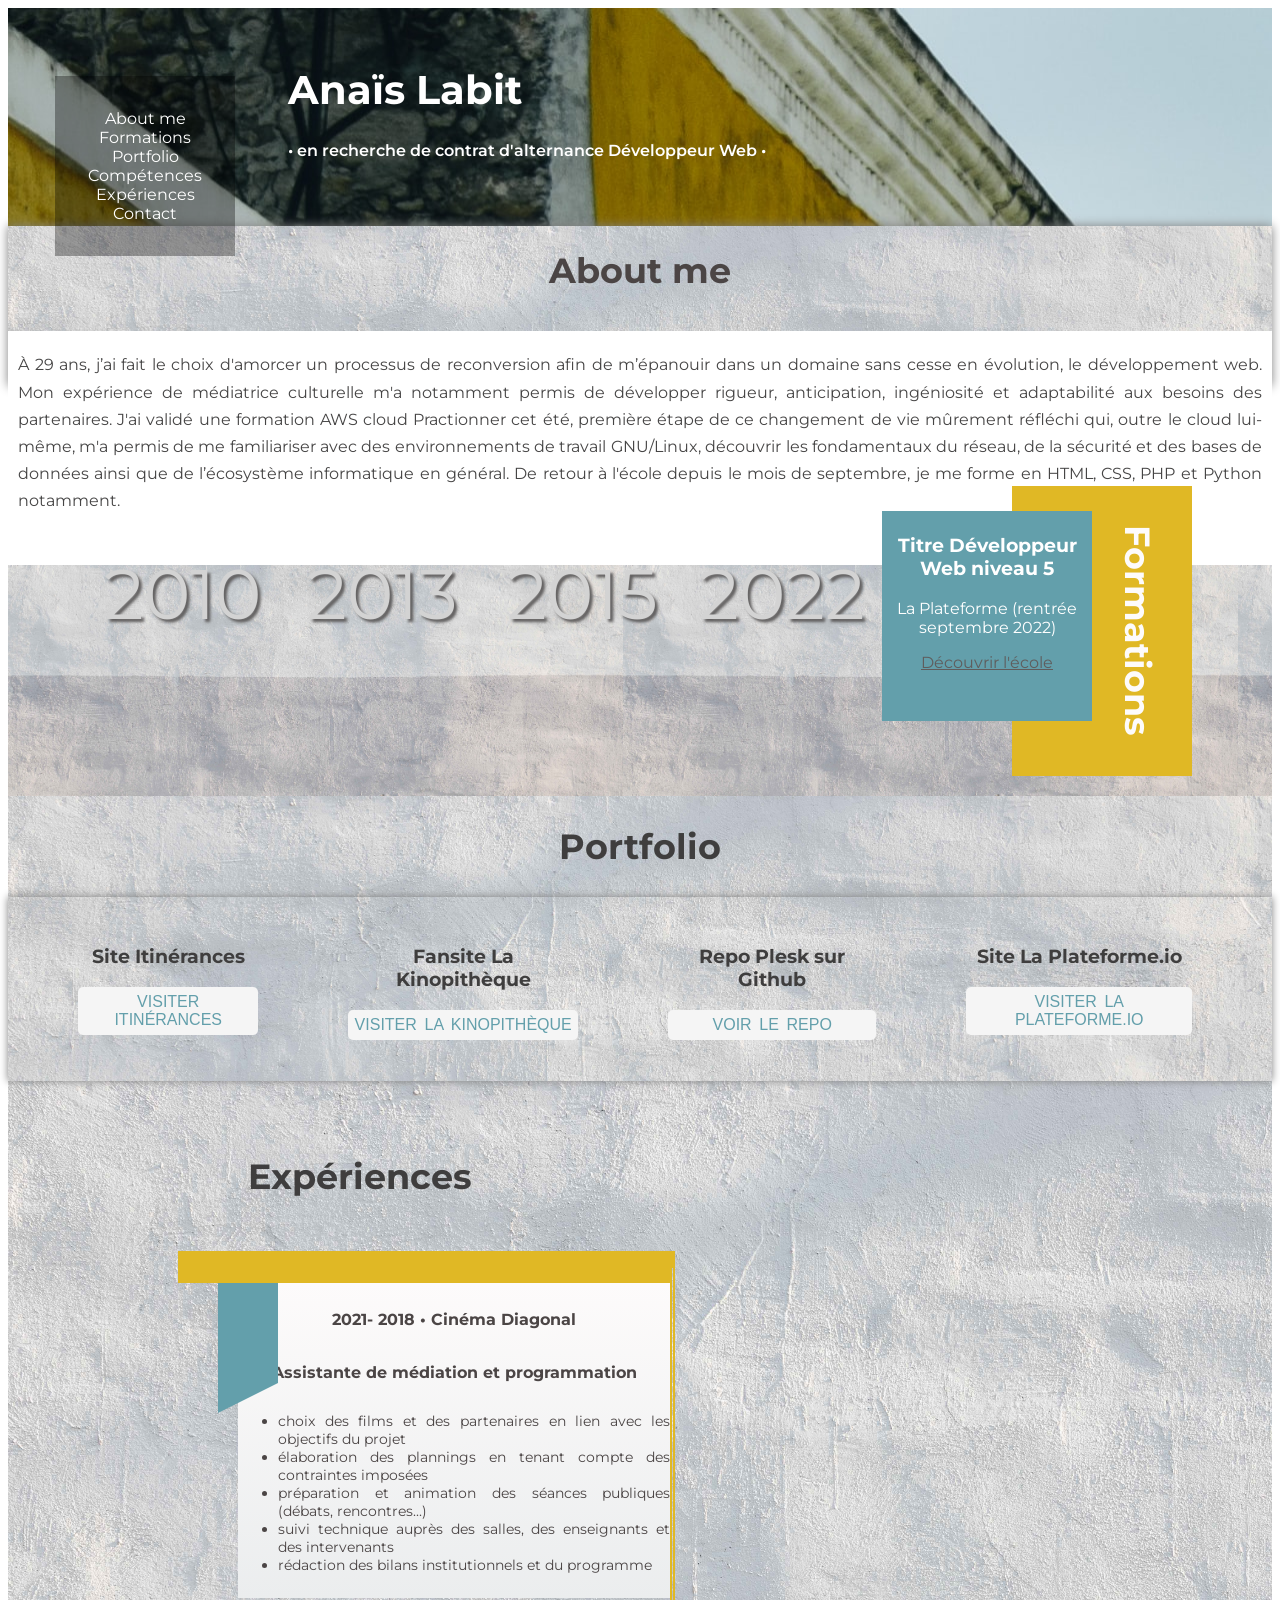
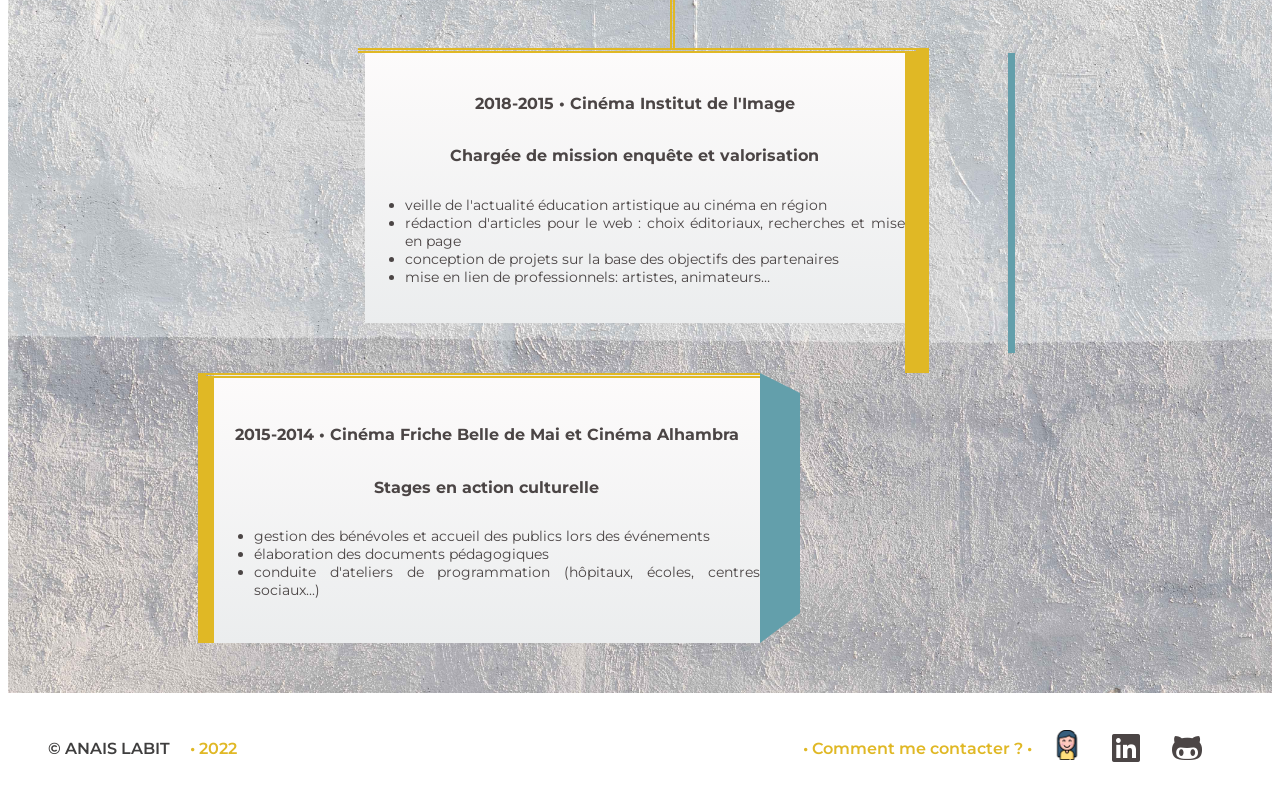
==== commit 061542d7: "réorganisation navbar et portfolio" ====
--- a/index copy.html
+++ b/index copy.html
@@ -34,9 +34,11 @@
         <ul>
           <li><a href="#about">About me</a></li>
           <li> <a href="#form">Formations</a></li>
+                  <li><a href="#port">Portfolio</a></li>
+                          <li><a href="#comp">Compétences</a></li>
+
+
         <li><a href="#exp">Expériences</a></li>
-        <li><a href="#comp">Compétences</a></li>
-        <li><a href="#port">Portfolio</a></li>
                 <li><a href="#cont">Contact</a></li>
 
         </ul>
@@ -136,76 +138,7 @@
         </div>
       </div>
     </div>
-    
-
-    <div class="page">
-      <div id="exp" class="exp_container">
-        <div class="article_container1">
-          <div class="text_container">
-            <h3>2021- 2018 • Cinéma Diagonal</h3>
-            <h3>Assistante de médiation et programmation</h3>
-            <ul>
-              <li>
-                choix des films et des partenaires en lien avec les objectifs du
-                projet
-              </li>
-              <li>
-                élaboration des plannings en tenant compte des contraintes
-                imposées
-              </li>
-              <li>
-                préparation et animation des séances publiques (débats,
-                rencontres...)
-              </li>
-              <li>
-                suivi technique auprès des salles, des enseignants et des
-                intervenants
-              </li>
-              <li>rédaction des bilans institutionnels et du programme</li>
-            </ul>
-          </div>
-        </div>
-
-        <div class="article_container2">
-          <div class="text_container">
-            <h3>2018-2015 • Cinéma Institut de l'Image</h3>
-            <h3>Chargée de mission enquête et valorisation</h3>
-            <ul>
-              <li>
-                veille de l'actualité éducation artistique au cinéma en région
-              </li>
-              <li>
-                rédaction d'articles pour le web : choix éditoriaux, recherches
-                et mise en page
-              </li>
-              <li>
-                conception de projets sur la base des objectifs des partenaires
-              </li>
-              <li>mise en lien de professionnels: artistes, animateurs…</li>
-            </ul>
-          </div>
-        </div>
-
-        <div class="article_container3">
-          <div class="text_container">
-            <h3>2015-2014 • Cinéma Friche Belle de Mai et Cinéma Alhambra</h3>
-            <h3>Stages en action culturelle</h3>
-            <ul>
-              <li>
-                gestion des bénévoles et accueil des publics lors des événements
-              </li>
-              <li>élaboration des documents pédagogiques</li>
-              <li>
-                conduite d'ateliers de programmation (hôpitaux, écoles, centres
-                sociaux...)
-              </li>
-            </ul>
-          </div>
-        </div>
-      </div>
-    </div>
-
-    <section class="portfolio">
+<section class="portfolio">
       <div class="container"><h1 id="port">Portfolio</h1></div>
       <div class="cards">
         <div class="card0">
@@ -235,16 +168,85 @@
         </div>
       </div>
     </section>
-
+    
+
+    <div class="page"> 
+      <div class="exp"> <h1 id="exp">Expériences</h1> </div>      
+        <div class="article_container1">
+          <div class="text_container">
+            <h3>2021- 2018 • Cinéma Diagonal</h3>
+            <h3>Assistante de médiation et programmation</h3>
+            <ul>
+              <li>
+                choix des films et des partenaires en lien avec les objectifs du
+                projet
+              </li>
+              <li>
+                élaboration des plannings en tenant compte des contraintes
+                imposées
+              </li>
+              <li>
+                préparation et animation des séances publiques (débats,
+                rencontres...)
+              </li>
+              <li>
+                suivi technique auprès des salles, des enseignants et des
+                intervenants
+              </li>
+              <li>rédaction des bilans institutionnels et du programme</li>
+            </ul>
+          </div>
+        </div>
+
+        <div class="article_container2">
+          <div class="text_container">
+            <h3>2018-2015 • Cinéma Institut de l'Image</h3>
+            <h3>Chargée de mission enquête et valorisation</h3>
+            <ul>
+              <li>
+                veille de l'actualité éducation artistique au cinéma en région
+              </li>
+              <li>
+                rédaction d'articles pour le web : choix éditoriaux, recherches
+                et mise en page
+              </li>
+              <li>
+                conception de projets sur la base des objectifs des partenaires
+              </li>
+              <li>mise en lien de professionnels: artistes, animateurs…</li>
+            </ul>
+          </div>
+        </div>
+
+        <div class="article_container3">
+          <div class="text_container">
+            <h3>2015-2014 • Cinéma Friche Belle de Mai et Cinéma Alhambra</h3>
+            <h3>Stages en action culturelle</h3>
+            <ul>
+              <li>
+                gestion des bénévoles et accueil des publics lors des événements
+              </li>
+              <li>élaboration des documents pédagogiques</li>
+              <li>
+                conduite d'ateliers de programmation (hôpitaux, écoles, centres
+                sociaux...)
+              </li>
+            </ul>
+          </div>
+        </div>
+      </div>
+    </div>
+
+    
     <!-- Début du Footer -->
     <footer>
       <div>
-        <p>&copy; ANAIS LABIT <span class="year">2022</span>
+        <p>&copy; ANAIS LABIT <span class="year">• 2022</span>
         </p>
       </div>
       <div></div>
-      <div>
-        <span id="cont">Où me contacter ?</span>
+      <div class="social">
+        <span id="cont">• Comment me contacter ? •</span>
         <a href="mailto:anais.labit@gmail.com"><img src="avatar.png" alt="avatar Anaïs Labit"></a>        
         <a href="https://www.linkedin.com/in/anais-labit-327616129"><i class="fab fa-linkedin"></i></a>
         <a href="https://github.com/anais-labit"><i class="fab fa-github-alt"></i></a>
--- a/cv-anais-labit copy.css
+++ b/cv-anais-labit copy.css
@@ -6,13 +6,20 @@
 header {
   padding-top: 30px;
   padding-bottom: 50px;
-  background-image: url(/img/bck2.jpg);
-  background-size: contain;
-}
-
-header h1,
+  background-image: url(/img/des-recits-J8IXSCV2eEA-unsplash.jpg);
+}
+
+header h1 {
+  margin-left: 280px;
+  font-size: 40px;
+  color: white;
+}
+
 header p {
   margin-left: 30px;
+  font-weight: 600;
+  color: #fff;
+  margin-left: 280px;
 }
 
 /* NAVBAR */
@@ -24,16 +31,16 @@
   background-color: #0005;
   display: flex;
   align-items: center;
+  text-align: center;
   position: fixed;
-  right: 50px;
+  left: 55px;
   width: 10em;
   height: 10em;
   padding: 10px;
-  margin-top: -70px;
+  margin-top: -100px;
 }
 
 nav ul {
-  margin-right: 30px;
   margin: 0;
   padding: 0;
 }
@@ -43,7 +50,7 @@
   transition: 0.7s all;
 }
 nav ul li:hover {
-  background-color: #1a5992;
+  background-color: #639fab;
   padding: 5px;
 }
 nav ul li a {
@@ -71,7 +78,7 @@
   text-align: justify;
   background-color: #ffffff;
   padding-top: 20px;
-  padding-bottom: 40px;
+  padding-bottom: 50px;
   padding-left: 10px;
   padding-right: 10px;
   line-height: 1.7em;
@@ -138,14 +145,13 @@
   flex-direction: row-reverse;
   justify-content: flex-start;
   align-items: center;
-  padding-top: 130px;
-  padding-bottom: 50px;
+  padding-top: 120px;
   background-image: url(/img/bck2.jpg);
   background-size: contain;
 }
 
 .cards_container .card_content {
-  background-color: #1a5992;
+  background-color: #e0b825;
   position: relative;
   right: 80px;
   top: -20px;
@@ -167,16 +173,75 @@
   font-size: 70px;
 }
 
+/* RUBRIQUE PORTFOLIO */
+
+.portfolio {
+  background-image: url(/img/bck2.jpg);
+  background-size: cover;
+  display: flex;
+  flex-direction: column;
+}
+
+.portfolio .container h1 {
+  display: flex;
+  justify-content: center;
+}
+
+h1 {
+  font-size: 35px;
+}
+
+.cards {
+  display: flex;
+  justify-content: flex-end;
+  text-align: center;
+  padding-bottom: 50px;
+  padding: 30px;
+  outline: none;
+  box-shadow: 0 0 8px grey;
+}
+
+.card0,
+.card1,
+.card2,
+.card3 {
+  padding-right: 50px;
+  padding-left: 40px;
+}
+
+.portfolio .cards button {
+  background-color: whitesmoke;
+  word-spacing: 0.2em;
+  text-align: center;
+  padding: 6px;
+  font-size: 16px;
+  border: none;
+  border-radius: 5px;
+  width: 100%;
+}
+
+.portfolio button a {
+  text-decoration: none;
+  color: #639fab;
+  position: relative;
+}
+
+.cards:hover {
+  padding-top: 60px;
+  padding-bottom: 60px;
+}
+
 /* RUBRIQUE EXPERIENCES */
 
 .page {
   background-image: url(/img/bck2.jpg);
   background-size: cover;
+  padding-left: 170px;
+  padding-top: 50px;
 }
 
 /* agir sur le contenant du text (taille, centrer, bordures...)*/
 .text_container {
-  border-radius: 5px;
   width: 100%;
   text-align: justify;
   display: flex;
@@ -189,34 +254,38 @@
 }
 
 .article_container1 {
-  display: flex;
-  padding-bottom: 50px;
-  border-top: 2rem solid #1a5992;
-  border-right: thick double #1a5992;
+  font-size: 14px;
+  display: flex;
+  padding-bottom: 50px;
+  border-top: 2rem solid #e0b825;
+  border-right: thick double #e0b825;
+  width: 45%;
+  height: 35vh;
+}
+
+.article_container2 {
+  font-size: 14px;
+  display: flex;
   width: 50%;
-  height: 50vh;
-}
-
-.article_container2 {
-  display: flex;
-  width: 50%;
-  height: 50vh;
+  height: 30vh;
   padding-right: 0px;
   padding-bottom: 50px;
   margin-left: 180px;
-  border-right: 1.5rem solid #1a5992;
-  border-top: thick double #1a5992;
+  border-right: 1.5rem solid #e0b825;
+  border-top: thick double #e0b825;
 }
 
 .article_container3 .text_container {
-  border-left: 1rem solid #1a5992;
-  border-top: thick double #1a5992;
+  border-left: 1rem solid #e0b825;
+  border-top: thick double #e0b825;
 }
 
 /* flex le conteur 2 et reverse par rapport à 1 et 3 */
 .article_container3 {
-  width: 60%;
-  height: 50vh;
+  font-size: 14px;
+
+  width: 55%;
+  height: 30vh;
   padding-left: 20px;
   display: flex;
   flex-direction: row-reverse;
@@ -234,129 +303,83 @@
 }
 .article_container2::before {
   content: " ";
-  left: 930px;
+  left: 650px;
   width: 7px;
   height: 300px;
   background: #639fab;
-  position: absolute;
+  position: relative;
 }
 .article_container3::before {
   content: " ";
-  right: 30px;
-  top: 70px;
-  width: 60px;
-  height: 170px;
-  background: #639fab;
-  position: relative;
-}
-
-.page::before {
-  content: " ";
-  left: 80px;
-  top: 1050px;
-  width: 60px;
-  height: 170px;
   position: relative;
   border-top: 20px solid transparent;
-  border-bottom: 50px solid transparent;
-  border-left: 60px solid #639fab;
-}
-
-/* changement de bck color et taille du texte quand hover*/
+  border-bottom: 30px solid transparent;
+  border-left: 40px solid #639fab;
+}
+
+.exp {
+  display: flex;
+  justify-content: flex-start;
+  padding-bottom: 30px;
+  padding-left: 70px;
+}
+
+/* changement de bck color et taille du texte quand hover
+
 .article_container1:hover .text_container,
 .article_container2:hover .text_container,
 .article_container3:hover .text_container {
   font-size: 1.1em;
   transition: 0.3s;
-}
-
-/* RUBRIQUE PORTFOLIO */
-
-.portfolio {
-  background-image: url(/img/bck2.jpg);
-  background-size: cover;
-  display: flex;
-  flex-direction: column;
-  max-width: 100%;
-}
-
-.portfolio .container {
-  display: flex;
-  justify-content: center;
-}
-
-h1 {
-  font-size: 40px;
-}
-
-.cards {
-  display: flex;
-  justify-content: space-around;
-  text-align: center;
-  padding-bottom: 50px;
-}
-
-.portfolio .cards button {
-  background-color: whitesmoke;
-  word-spacing: 0.2em;
-  text-align: center;
-  padding: 6px;
-  font-size: 16px;
-  border: none;
-  border-radius: 5px;
-  width: 100%;
-}
-
-.portfolio button a {
-  text-decoration: none;
-  color: #639fab;
-  position: relative;
-}
-
-.cards:hover {
-  padding-top: 60px;
-  padding-bottom: 60px;
-}
-
-.cards {
-  padding: 30px;
-  outline: none;
-  box-shadow: 0 0 10px grey;
-  border-radius: 5px;
-}
+} */
 
 /* FOOTER */
 
 footer {
-  font-family: var(--font);
-  padding: 1.7em;
+  /* background-image: url(/img/bck2.jpg);
+  background-size: contain; */
+  padding-top: 30px;
+  padding-bottom: 10px;
+  padding-right: 40px;
+  padding-left: 40px;
   display: flex;
   justify-content: space-between;
+  align-items: center;
+}
+
+.social {
+  display: flex;
   align-items: center;
 }
 
 footer p {
   font-weight: 600;
-  margin: 0;
+  display: flex;
+  align-items: center;
 }
 
 footer span {
-  color: #1a5992;
-}
-
-footer > div:nth-child(3) a {
-  font-size: 1.2em;
-  margin: 0 0.5em;
-  color: var(--text-hover);
+  color: #e0b825;
+  padding-right: 20px;
+  padding-left: 20px;
+  font-weight: 600;
+}
+
+footer a {
+  font-size: 2em;
+  color: #4b4545;
+  padding-right: 30px;
 }
 
 /* faire rotationner avatar lorsque l'on passe desssus*/
-footer:hover img {
+footer:hover img,
+footer:hover i {
   transform: rotate(360deg);
 }
 
 /* définir la taille de l'avatar et la vitesse de son animation */
-footer img {
+footer img,
+footer i {
   width: 30px;
   transition: transform 0.7s ease-in-out;
 }
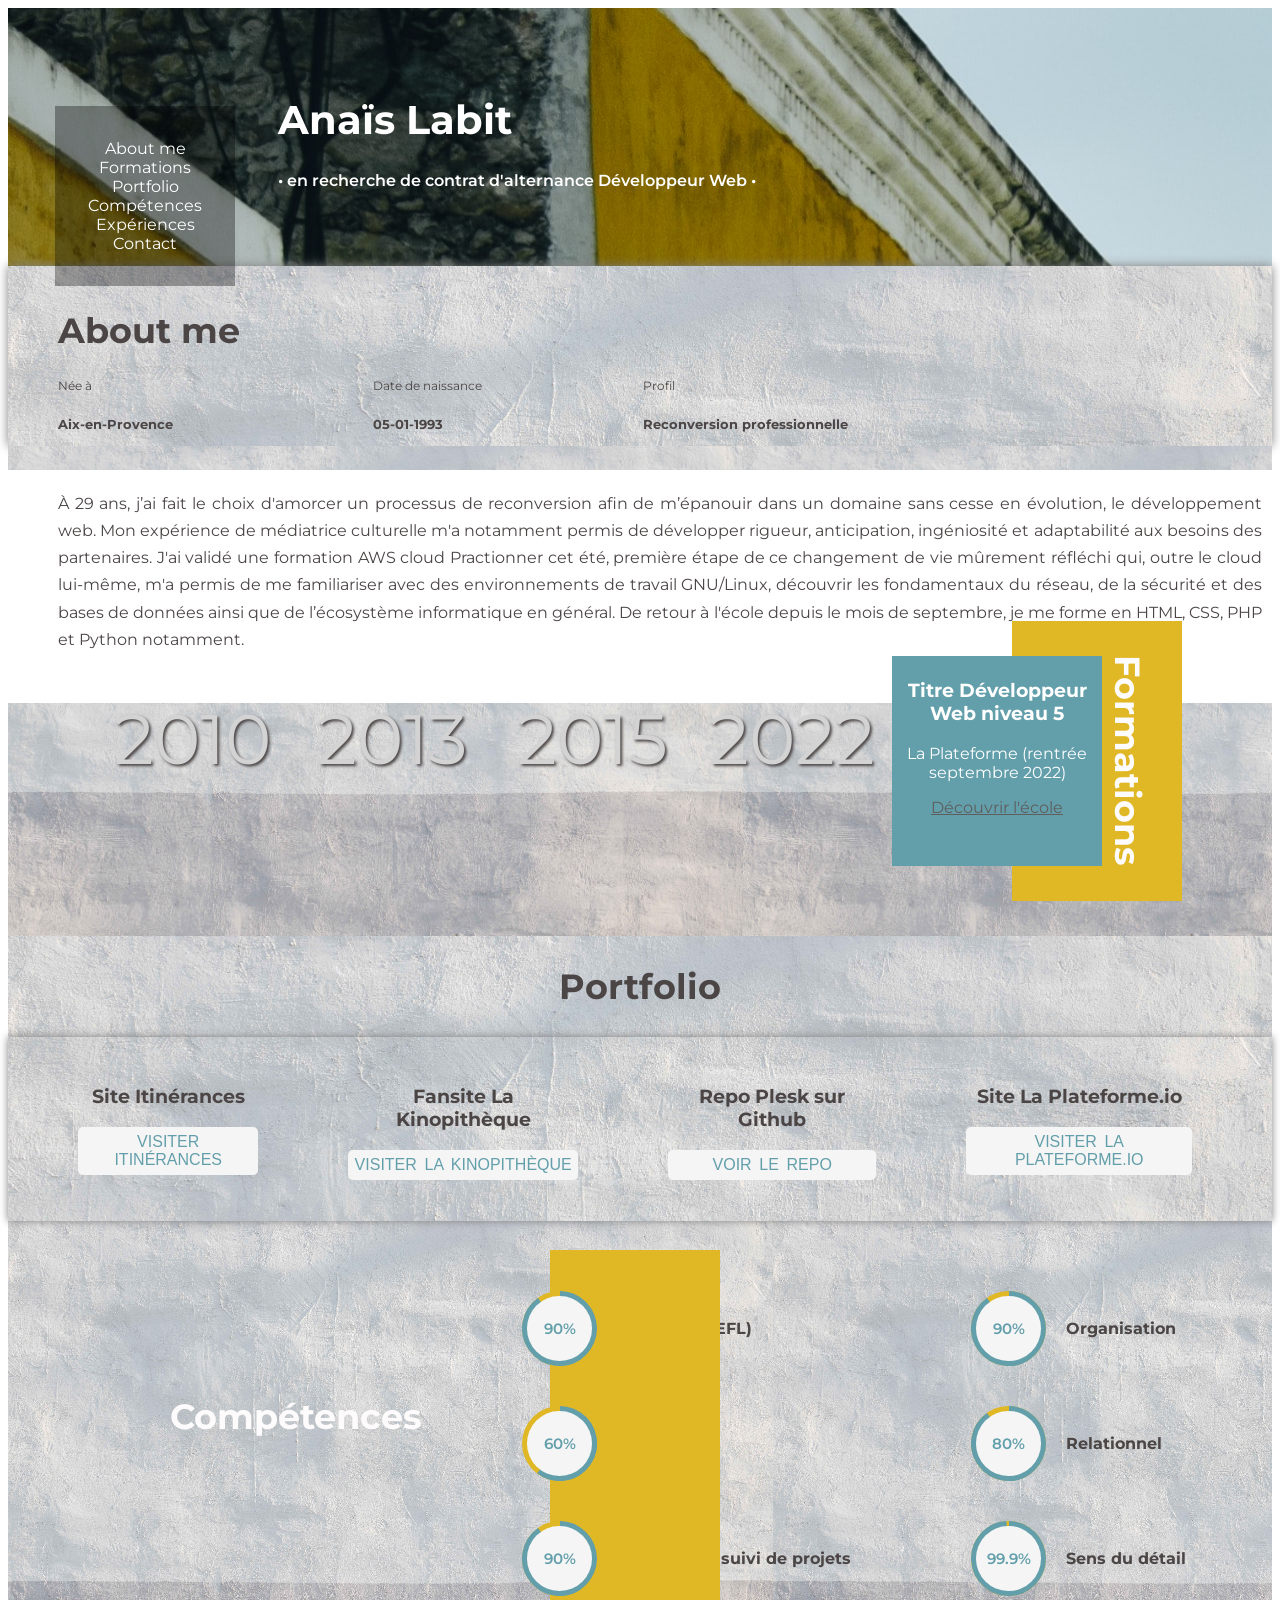
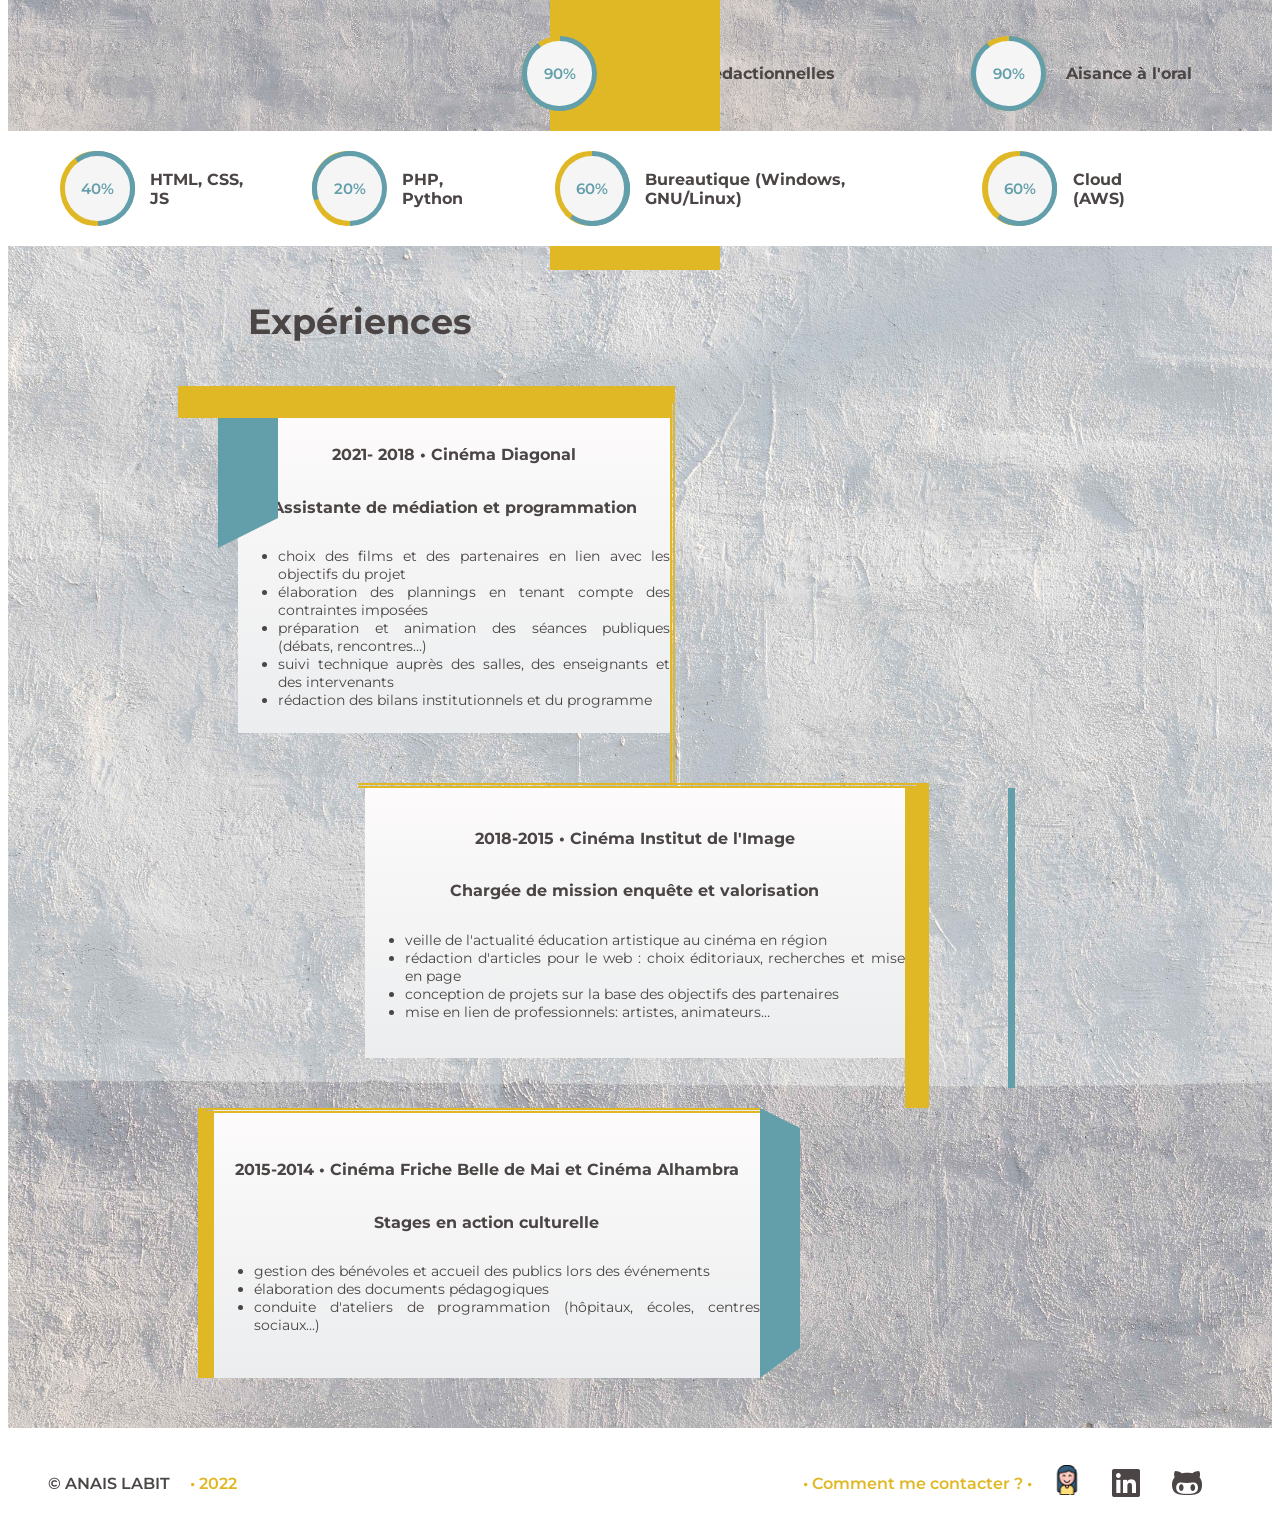
==== commit 771e7a7f: "cv terminé" ====
--- a/index copy.html
+++ b/index copy.html
@@ -5,7 +5,7 @@
     <meta charset="UTF-8" />
     <meta http-equiv="X-UA-Compatible" content="IE=edge" />
     <meta name="viewport" content="width=device-width, initial-scale=1.0" />
-    <link rel="stylesheet" href="cv-anais-labit copy.css" />
+    <link rel="stylesheet" href="cv-anais-labit.css" />
     <link rel="preconnect" href="https://fonts.googleapis.com" />
     <link rel="preconnect" href="https://fonts.gstatic.com" crossorigin />
     <link
@@ -15,6 +15,7 @@
       crossorigin="anonymous"
       referrerpolicy="no-referrer"
     />
+    
     <link
       href="https://fonts.googleapis.com/css2?family=Montserrat:ital,wght@0,400;0,600;0,800;1,400;1,600;1,800&display=swap"
       rel="stylesheet"
@@ -34,20 +35,32 @@
         <ul>
           <li><a href="#about">About me</a></li>
           <li> <a href="#form">Formations</a></li>
-                  <li><a href="#port">Portfolio</a></li>
-                          <li><a href="#comp">Compétences</a></li>
-
-
-        <li><a href="#exp">Expériences</a></li>
-                <li><a href="#cont">Contact</a></li>
+          <li><a href="#port">Portfolio</a></li>
+          <li><a href="#comp">Compétences</a></li>
+          <li><a href="#exp">Expériences</a></li>
+          <li><a href="#cont">Contact</a></li>
 
         </ul>
       </nav>
     </header>
 
     <div class="aboutme_banner">
-      <h1 id="about">About me</h1>
-      <p>
+      <h1 id="about">About me </h1>
+        <div class="details"> 
+          <div class="born">
+            <h9>Née à</h9>
+            <h5>Aix-en-Provence</h5>
+            </div>
+          <div class="birth">
+            <h9>Date de naissance</h9>
+            <h5>05-01-1993</h5>
+          </div>
+          <div class="profil">
+            <h9>Profil</h9>
+            <h5>Reconversion professionnelle</h5>
+        </div>
+      </div>
+       <p>
         À 29 ans, j’ai fait le choix d'amorcer un processus de reconversion afin
         de m’épanouir dans un domaine sans cesse en évolution, le développement
         web. Mon expérience de médiatrice culturelle m'a notamment permis de
@@ -63,8 +76,8 @@
     </div>
 
     <div class="cards_container">
-              <div class="card_content"> <h1 id="form">Formations</h1> </div>
-<div class="first_card"> 
+      <div class="card_content"> <h1 id="form">Formations</h1> </div>
+        <div class="first_card"> 
   <!-- <div class="flip_card">           
   <div class="flip_card_inner">
           <div class="flip_card_front">
@@ -168,7 +181,150 @@
         </div>
       </div>
     </section>
-    
+
+<div class="competences_container" > 
+  <div class="competences_content"> <h1 id="comp">Compétences</h1> </div>
+  <div class="general_container">
+
+<div class="general">
+     <div class="progress-circle over50 p90">
+   <span>90%</span>
+   <div class="left-half-clipper">
+     <div class="first50-bar"></div>
+     <div class="value-bar"></div>
+   </div>
+ </div>
+  <h5>Anglais (TOEFL)</h5> 
+</div>
+<div class="general">
+    <div class="progress-circle over50 p60">
+    <span>60%</span>
+    <div class="left-half-clipper">
+      <div class="first50-bar"></div>
+      <div class="value-bar"></div>
+    </div>
+  </div>
+    <h5>Espagnol</h5>
+</div>
+<div class="general">
+    <div class="progress-circle over50 p90">
+    <span>90%</span>
+    <div class="left-half-clipper">
+      <div class="first50-bar"></div>
+      <div class="value-bar"></div>
+    </div>
+  </div>
+    <h5>Conduite et suivi de projets</h5>
+
+</div>
+<div class="general">
+    <div class="progress-circle over50 p90">
+    <span>90%</span>
+    <div class="left-half-clipper">
+      <div class="first50-bar"></div>
+      <div class="value-bar"></div>
+    </div>
+  </div>
+    <h5>Capacités rédactionnelles</h5>
+
+</div>
+</div>
+
+  <div class="soft_container">
+  <div class="soft_skills">
+    <div class="progress-circle over50 p90">
+    <span>90%</span>
+    <div class="left-half-clipper">
+      <div class="first50-bar"></div>
+      <div class="value-bar"></div>
+    </div>
+  </div>
+    <h5>Organisation</h5>
+    </div>
+  <div class="soft_skills">
+    <div class="progress-circle over50 p90">
+    <span>80%</span>
+    <div class="left-half-clipper">
+      <div class="first50-bar"></div>
+      <div class="value-bar"></div>
+    </div>
+  </div>
+    <h5>Relationnel</h5>
+    </div>
+      <div class="soft_skills">
+    <div class="progress-circle over50 p99">
+    <span>99.9%</span>
+    <div class="left-half-clipper">
+      <div class="first50-bar"></div>
+      <div class="value-bar"></div>
+    </div>
+  </div>
+    <h5>Sens du détail</h5>
+    </div>
+
+      <div class="soft_skills">
+    <div class="progress-circle over50 p90">
+    <span>90%</span>
+    <div class="left-half-clipper">
+      <div class="first50-bar"></div>
+      <div class="value-bar"></div>
+    </div>
+  </div>
+    <h5>Aisance à l'oral</h5>
+    </div>
+
+</div>
+</div>
+
+  
+<div class="it_container">
+<div class="it_skills">
+    <div class="progress-circle over50 p40">
+    <span>40%</span>
+    <div class="left-half-clipper">
+      <div class="first50-bar"></div>
+      <div class="value-bar"></div>
+    </div>
+  </div>
+    <h5>HTML, CSS, JS</h5>
+    </div>
+
+       <div class="it_skills">
+    <div class="progress-circle over50 p20">
+    <span>20%</span>
+    <div class="left-half-clipper">
+      <div class="first50-bar"></div>
+      <div class="value-bar"></div>
+    </div>
+  </div>
+    <h5>PHP, Python</h5>
+    </div>
+
+<div class="it_skills">
+    <div class="progress-circle over50 p60">
+    <span>60%</span>
+    <div class="left-half-clipper">
+      <div class="first50-bar"></div>
+      <div class="value-bar"></div>
+    </div>
+  </div>
+    <h5>Bureautique (Windows, GNU/Linux)</h5>
+    </div>
+ 
+
+<div class="it_skills">
+    <div class="progress-circle over50 p60">
+    <span>60%</span>
+    <div class="left-half-clipper">
+      <div class="first50-bar"></div>
+      <div class="value-bar"></div>
+    </div>
+  </div>
+    <h5>Cloud (AWS)</h5>
+    </div>
+</div>
+
+
 
     <div class="page"> 
       <div class="exp"> <h1 id="exp">Expériences</h1> </div>      
@@ -238,8 +394,7 @@
     </div>
 
     
-    <!-- Début du Footer -->
-    <footer>
+     <footer>
       <div>
         <p>&copy; ANAIS LABIT <span class="year">• 2022</span>
         </p>
@@ -247,7 +402,7 @@
       <div></div>
       <div class="social">
         <span id="cont">• Comment me contacter ? •</span>
-        <a href="mailto:anais.labit@gmail.com"><img src="avatar.png" alt="avatar Anaïs Labit"></a>        
+        <a href="mailto:anais.labit@gmail.com"><img src="/img/avatar.png" alt="avatar Anaïs Labit"></a>        
         <a href="https://www.linkedin.com/in/anais-labit-327616129"><i class="fab fa-linkedin"></i></a>
         <a href="https://github.com/anais-labit"><i class="fab fa-github-alt"></i></a>
       </div>
--- a/cv-anais-labit.css
+++ b/cv-anais-labit.css
@@ -0,0 +1,583 @@
+body {
+  font-family: "Montserrat";
+  color: rgb(75, 69, 69);
+}
+
+h1 {
+  font-size: 35px;
+}
+
+header {
+  padding-top: 60px;
+  padding-bottom: 60px;
+  background-image: url(/img/des-recits-J8IXSCV2eEA-unsplash.jpg);
+}
+
+header h1 {
+  margin-left: 270px;
+  font-size: 40px;
+  color: white;
+}
+
+header p {
+  margin-left: 30px;
+  font-weight: 600;
+  color: #fff;
+  margin-left: 270px;
+}
+
+/* NAVBAR */
+
+nav {
+  background-image: url(img2.jpg);
+  background-size: cover;
+  height: 50px;
+  background-color: #0005;
+  display: flex;
+  align-items: center;
+  text-align: center;
+  position: fixed;
+  z-index: 2;
+  left: 55px;
+  width: 10em;
+  height: 10em;
+  padding: 10px;
+  margin-top: -100px;
+}
+
+nav ul {
+  margin: 0;
+  padding: 0;
+}
+nav ul li {
+  list-style-type: none;
+  display: inline-block;
+  transition: 0.7s all;
+}
+nav ul li:hover {
+  background-color: #639fab;
+  padding: 5px;
+}
+nav ul li a {
+  text-decoration: none;
+  color: #fff;
+  margin: 20px;
+}
+
+/* RUBRIQUE À PROPOS DE MOI  */
+
+.aboutme_banner {
+  background-image: url(/img/bck2.jpg);
+  background-size: cover;
+  display: flex;
+  align-items: flex-start;
+  flex-direction: column;
+  height: 100px;
+  color: rgb(75, 69, 69);
+  padding-bottom: 80px;
+  box-shadow: 0 0 10px grey;
+}
+
+.aboutme_banner .details {
+  display: flex;
+  flex-direction: row;
+  justify-content: flex-start;
+  padding-left: 50px;
+}
+
+.details .born h9,
+.details .profil h9,
+.details .birth h9 {
+  font-size: 12px;
+}
+
+.details .born h5,
+.details .profil h5,
+.details .birth h5 {
+  font-size: 13px;
+  padding-right: 200px;
+}
+
+.aboutme_banner p {
+  color: rgb(75, 69, 69);
+  text-align: justify;
+  background-color: #ffffff;
+  padding-top: 20px;
+  padding-bottom: 50px;
+  padding-left: 10px;
+  padding-right: 10px;
+  line-height: 1.7em;
+  padding-left: 50px;
+  z-index: 3;
+}
+
+.aboutme_banner h1 {
+  padding-top: 20px;
+  padding-left: 50px;
+  z-index: 3;
+}
+
+/* RUBRIQUE FORMATIONS */
+
+/*  définir les proporités du container .flip_card */
+.flip_card {
+  width: 200px;
+  height: 200px;
+  perspective: 1000px;
+  z-index: 3;
+}
+
+.first_card {
+  margin-top: -70px;
+  width: 200px;
+  height: 200px;
+  perspective: 1000px;
+  background-color: #639fab;
+  color: white;
+  text-align: center;
+  padding: 5px;
+  z-index: 3;
+}
+
+/* containeur de l'avant et l'arrière de la card */
+.flip_card_inner {
+  position: relative;
+  width: 100%;
+  height: 100%;
+  text-align: center;
+  transition: transform 0.8s;
+  transform-style: preserve-3d;
+}
+
+/* tourner à 180° sur soi même quand hover sur lee container .flip_card */
+.flip_card:hover .flip_card_inner {
+  transform: rotateY(180deg);
+}
+
+/* placer l'avant et l'arrière de la card */
+.flip_card_front,
+.flip_card_back {
+  position: absolute;
+  width: 100%;
+  height: 100%;
+  backface-visibility: hidden;
+}
+
+/* définir les propriétés du back de la card */
+.flip_card_back {
+  color: rgb(75, 69, 69);
+  transform: rotateY(180deg);
+  text-align: center;
+  padding: 5px;
+  margin-top: -40px;
+  background-color: #639fab;
+  color: #fff;
+}
+
+/* positionner les cartes côte à côte */
+.cards_container {
+  display: flex;
+  flex-direction: row-reverse;
+  justify-content: flex-start;
+  align-items: center;
+  padding-top: 210px;
+  background-image: url(/img/bck2.jpg);
+  background-size: contain;
+}
+
+.cards_container .card_content {
+  background-color: #e0b825;
+  position: relative;
+  right: 90px;
+  top: -35px;
+  width: 150px;
+  height: 260px;
+  padding: 10px;
+  text-align: center;
+  writing-mode: vertical-rl;
+  color: #fdfbfb;
+  z-index: 3;
+}
+
+.cards_container a {
+  color: rgb(95, 93, 93);
+}
+
+.flip_card_front span {
+  color: lightgray;
+  text-shadow: 2px 2px 3px rgb(75, 69, 69);
+  font-size: 70px;
+}
+
+/* RUBRIQUE PORTFOLIO */
+
+.portfolio {
+  background-image: url(/img/bck2.jpg);
+  background-size: cover;
+  display: flex;
+  flex-direction: column;
+}
+
+.portfolio .container h1 {
+  display: flex;
+  justify-content: center;
+}
+
+.cards {
+  display: flex;
+  justify-content: flex-end;
+  text-align: center;
+  padding-bottom: 50px;
+  padding: 30px;
+  outline: none;
+  box-shadow: 0 0 8px grey;
+}
+
+.card0,
+.card1,
+.card2,
+.card3 {
+  padding-right: 50px;
+  padding-left: 40px;
+}
+
+.portfolio .cards button {
+  background-color: whitesmoke;
+  word-spacing: 0.2em;
+  text-align: center;
+  padding: 6px;
+  font-size: 16px;
+  border: none;
+  border-radius: 5px;
+  width: 100%;
+}
+
+.portfolio button a {
+  text-decoration: none;
+  color: #639fab;
+  position: relative;
+}
+
+.cards:hover {
+  padding-top: 60px;
+  padding-bottom: 60px;
+}
+
+/* RUBRIQUE EXPERIENCES */
+
+.page {
+  background-image: url(/img/bck2.jpg);
+  background-size: cover;
+  padding-left: 170px;
+  padding-top: 30px;
+}
+
+/* agir sur le contenant du text (taille, centrer, bordures...)*/
+.text_container {
+  width: 100%;
+  text-align: justify;
+  display: flex;
+  justify-content: center;
+  flex-direction: column;
+  align-items: center;
+  font-size: 1em;
+  background: linear-gradient(#fdfbfb, #ebedee);
+  color: rgb(75, 69, 69);
+}
+
+.article_container1 {
+  font-size: 14px;
+  display: flex;
+  padding-bottom: 50px;
+  border-top: 2rem solid #e0b825;
+  border-right: thick double #e0b825;
+  width: 45%;
+  height: 35vh;
+}
+
+.article_container2 {
+  font-size: 14px;
+  display: flex;
+  width: 50%;
+  height: 30vh;
+  padding-right: 0px;
+  padding-bottom: 50px;
+  margin-left: 180px;
+  border-right: 1.5rem solid #e0b825;
+  border-top: thick double #e0b825;
+}
+
+.article_container3 .text_container {
+  border-left: 1rem solid #e0b825;
+  border-top: thick double #e0b825;
+}
+
+/* flex le conteur 2 et reverse par rapport à 1 et 3 */
+.article_container3 {
+  font-size: 14px;
+
+  width: 55%;
+  height: 30vh;
+  padding-left: 20px;
+  display: flex;
+  flex-direction: row-reverse;
+  padding-bottom: 50px;
+}
+
+/* création de contenus déco */
+.article_container1::before {
+  content: " ";
+  left: 40px;
+  height: 100px;
+  border-bottom: 30px solid transparent;
+  border-left: 60px solid #639fab;
+  position: relative;
+}
+.article_container2::before {
+  content: " ";
+  left: 650px;
+  width: 7px;
+  height: 300px;
+  background: #639fab;
+  position: relative;
+}
+.article_container3::before {
+  content: " ";
+  position: relative;
+  border-top: 20px solid transparent;
+  border-bottom: 30px solid transparent;
+  border-left: 40px solid #639fab;
+}
+
+.exp {
+  display: flex;
+  justify-content: flex-start;
+  padding-bottom: 20px;
+  padding-left: 70px;
+  color: rgb(75, 69, 69);
+}
+
+/* changement de bck color et taille du texte quand hover
+
+.article_container1:hover .text_container,
+.article_container2:hover .text_container,
+.article_container3:hover .text_container {
+  font-size: 1.1em;
+  transition: 0.3s;
+} */
+
+/* RUBRIQUE COMPÉTENCES  */
+
+.progress-circle {
+  font-size: 15px;
+  margin: 20px;
+  position: relative;
+  padding: 0;
+  width: 5em;
+  height: 5em;
+  background-color: #e0b825;
+  border-radius: 50%;
+  line-height: 5em;
+}
+
+.progress-circle:after {
+  border: none;
+  position: absolute;
+  top: 0.35em;
+  left: 0.35em;
+  text-align: center;
+  display: block;
+  border-radius: 50%;
+  width: 4.3em;
+  height: 4.3em;
+  content: " ";
+  background-color: whitesmoke;
+}
+/* Text inside the control */
+.progress-circle span {
+  position: absolute;
+  line-height: 5em;
+  width: 5em;
+  text-align: center;
+  display: block;
+  color: #639fab;
+  font-weight: 600;
+  z-index: 2;
+}
+.left-half-clipper {
+  /* a round circle */
+  border-radius: 50%;
+  width: 5em;
+  height: 5em;
+  position: absolute; /* needed for clipping */
+  clip: rect(0, 5em, 5em, 2.5em); /* clips the whole left half*/
+}
+/* when p>50, don't clip left half*/
+.progress-circle.over50 .left-half-clipper {
+  clip: rect(auto, auto, auto, auto);
+}
+.value-bar {
+  /*This is an overlayed square, that is made round with the border radius,
+   then it is cut to display only the left half, then rotated clockwise
+   to escape the outer clipping path.*/
+  position: absolute; /*needed for clipping*/
+  clip: rect(0, 2.5em, 5em, 0);
+  width: 5em;
+  height: 5em;
+  border-radius: 50%;
+  border: 0.45em solid #639fab; /*The border is 0.35 but making it larger removes visual artifacts */
+  box-sizing: border-box;
+}
+/* Progress bar filling the whole right half for values above 50% */
+.progress-circle.over50 .first50-bar {
+  /*Progress bar for the first 50%, filling the whole right half*/
+  position: absolute; /*needed for clipping*/
+  clip: rect(0, 5em, 5em, 2.5em);
+  background-color: #639fab;
+  border-radius: 50%;
+  width: 5em;
+  height: 5em;
+}
+.progress-circle:not(.over50) .first50-bar {
+  display: none;
+}
+
+.progress-circle.p20 .value-bar {
+  transform: rotate(72deg);
+}
+.progress-circle.p30 .value-bar {
+  transform: rotate(108deg);
+}
+.progress-circle.p40 .value-bar {
+  transform: rotate(144deg);
+}
+.progress-circle.p50 .value-bar {
+  transform: rotate(180deg);
+}
+.progress-circle.p60 .value-bar {
+  transform: rotate(216deg);
+}
+.progress-circle.p70 .value-bar {
+  transform: rotate(252deg);
+}
+.progress-circle.p80 .value-bar {
+  transform: rotate(288deg);
+}
+.progress-circle.p90 .value-bar {
+  transform: rotate(324deg);
+}
+.progress-circle.p99 .value-bar {
+  transform: rotate(356deg);
+}
+
+.competences_container {
+  padding-top: 50px;
+  display: flex;
+  flex-direction: row;
+  justify-content: flex-end;
+  background-image: url(/img/bck2.jpg);
+  background-size: contain;
+}
+
+.competences_content::before {
+  content: " ";
+  position: absolute;
+  width: 170px;
+  height: 620px;
+  top: 1250px;
+  left: 550px;
+  background-color: #e0b825;
+}
+
+.competences_content h1 {
+  writing-mode: sideways-lr;
+  color: #fdfbfb;
+  position: relative;
+  padding-top: 100px;
+  right: 80px;
+}
+
+.competences_container h5,
+.it_skills h5 {
+  font-size: 16px;
+}
+
+.general {
+  align-items: center;
+  display: flex;
+  padding-right: 50px;
+}
+
+.soft_skills {
+  display: flex;
+  align-items: center;
+  padding-left: 50px;
+  padding-right: 80px;
+}
+
+.it_container {
+  display: flex;
+  flex-direction: row;
+  justify-content: flex-end;
+  padding-right: 100px;
+}
+.it_skills {
+  display: flex;
+  flex-direction: row;
+  display: flex;
+  align-items: center;
+  padding-left: 32px;
+  z-index: 1;
+  background-color: #fff;
+}
+
+/* FOOTER */
+
+footer {
+  /* background-image: url(/img/bck2.jpg);
+  background-size: contain; */
+  padding-top: 30px;
+  padding-bottom: 10px;
+  padding-right: 40px;
+  padding-left: 40px;
+  display: flex;
+  justify-content: space-between;
+  align-items: center;
+}
+
+.social {
+  display: flex;
+  align-items: center;
+}
+
+footer p {
+  font-weight: 600;
+  display: flex;
+  align-items: center;
+}
+
+footer span {
+  color: #e0b825;
+  padding-right: 20px;
+  padding-left: 20px;
+  font-weight: 600;
+}
+
+footer a {
+  font-size: 2em;
+  color: #4b4545;
+  padding-right: 30px;
+}
+
+/* faire rotationner avatar lorsque l'on passe desssus*/
+footer:hover img,
+footer:hover i {
+  transform: rotate(360deg);
+}
+
+/* définir la taille de l'avatar et la vitesse de son animation */
+footer img,
+footer i {
+  width: 30px;
+  transition: transform 0.7s ease-in-out;
+}
